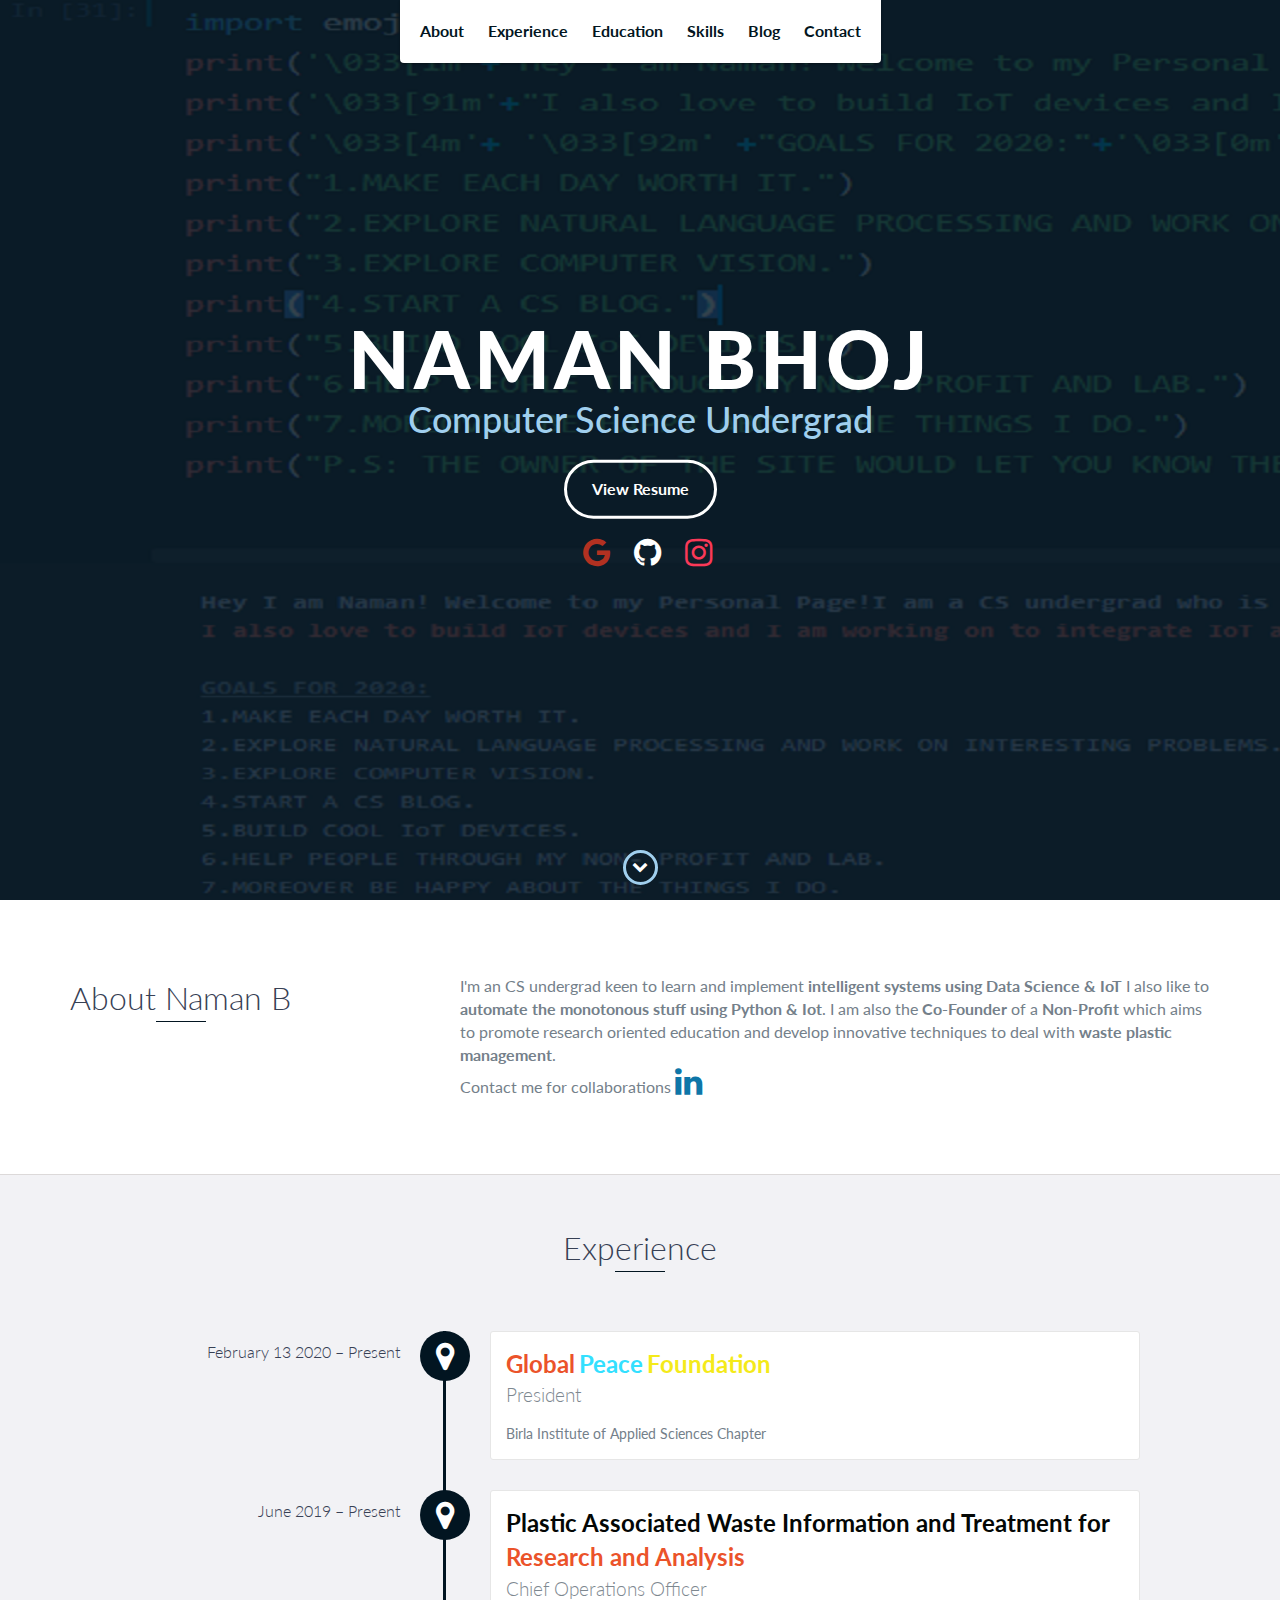
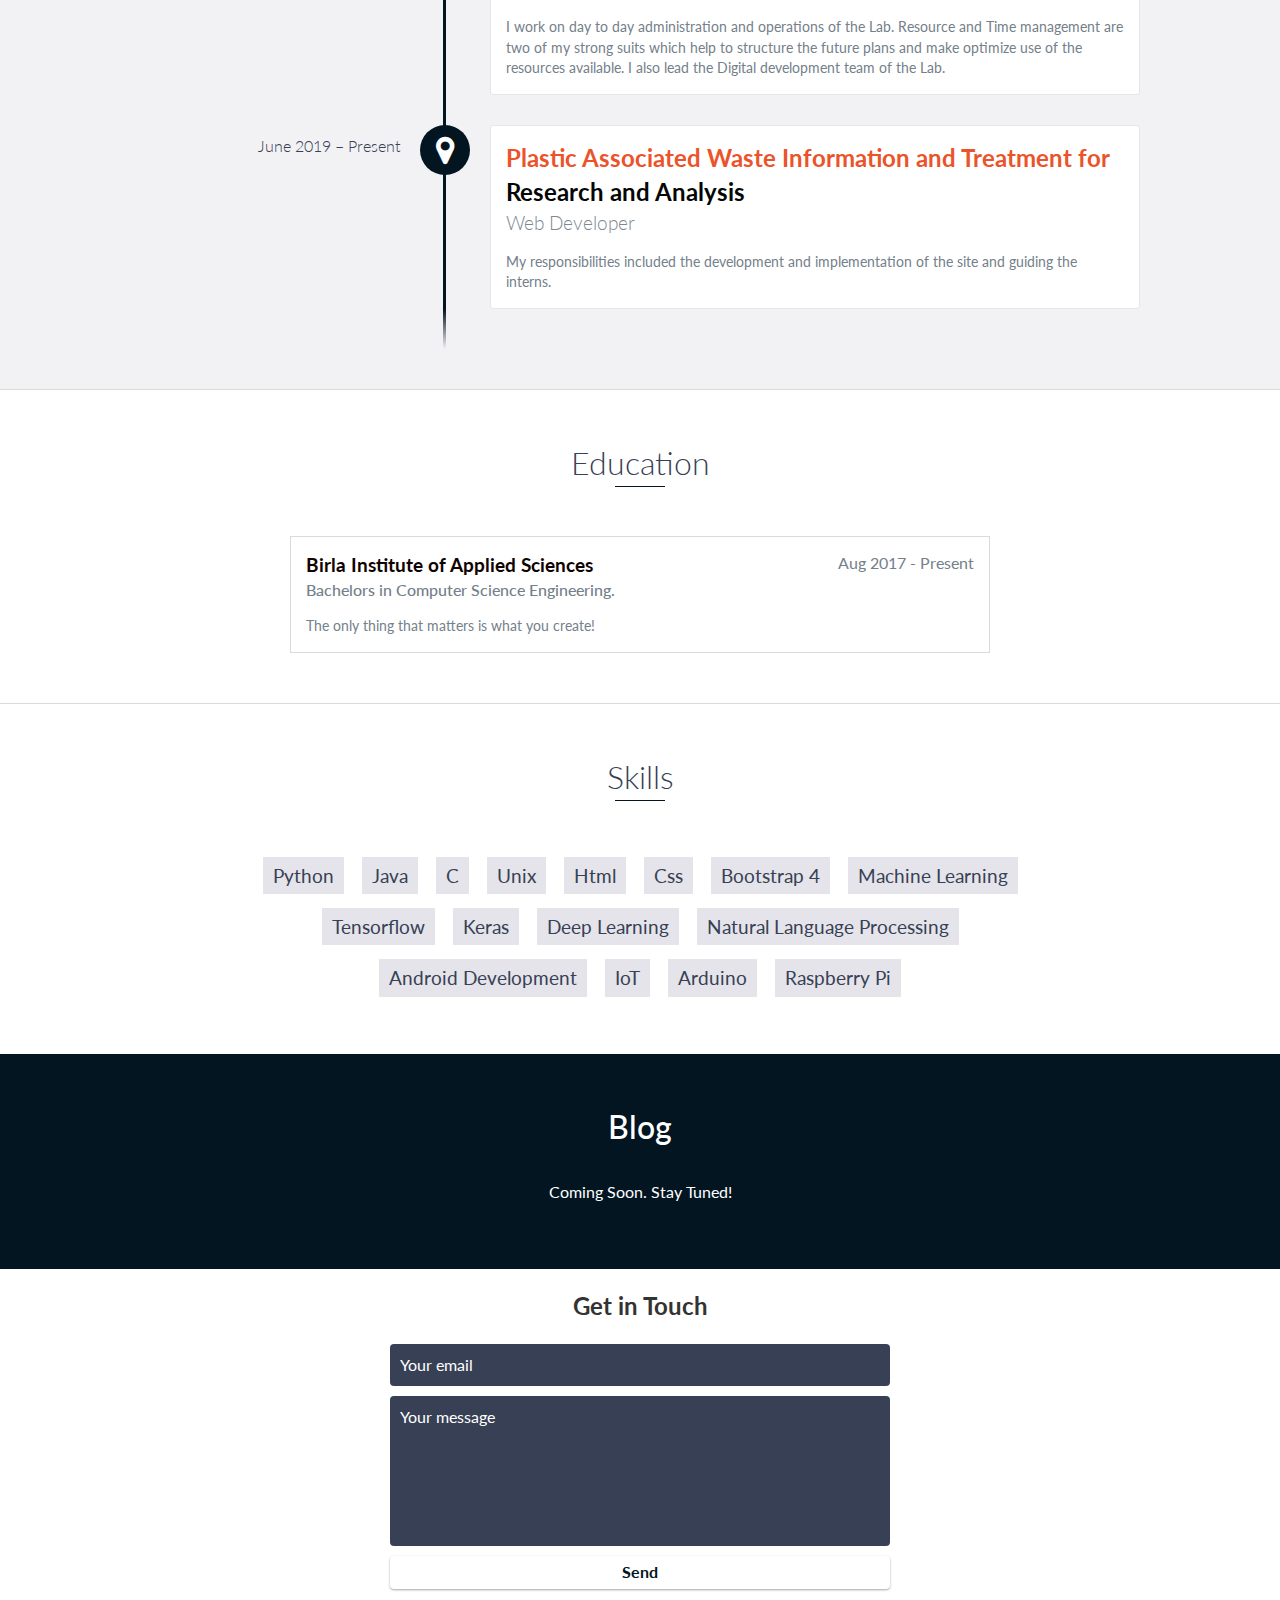
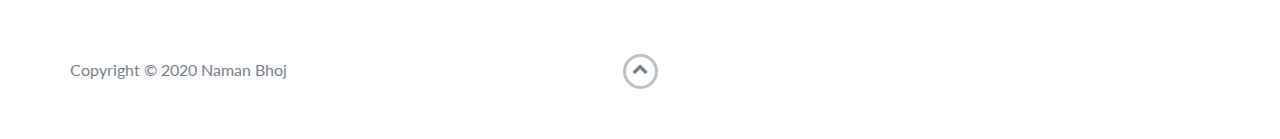
==== index.html @ 13559d11 "Update index.html" ====
<!DOCTYPE html>
<html class="no-js" lang="en">

<head>
    <meta name="google-site-verification" content="...">
    <meta charset="utf-8">
    <meta http-equiv="X-UA-Compatible" content="IE=edge">
    <meta name="viewport" content="width=device-width, initial-scale=1">
    <title>Naman Bhoj</title>
	<link rel="shortcut icon" href="favicon.ico" type="image/x-icon">
	<link rel="icon" href="favicon.ico" type="image/x-icon">
    <link href="https://fonts.googleapis.com/css?family=Lato:300,400,700,900" rel="stylesheet">
    <link rel="stylesheet" href="libs/font-awesome/css/font-awesome.min.css">
    <link href="css/bootstrap.min.css" rel="stylesheet">
    <link href="css/styles.css" rel="stylesheet">
</head>

<body>
    <div id="mobile-menu-open" class="shadow-large">
        <i class="fa fa-bars" aria-hidden="true"></i>
    </div>
    <!-- End #mobile-menu-toggle -->
    <header >
        <div id="mobile-menu-close">
            <span>Close</span> <i class="fa fa-times" aria-hidden="true"></i>
        </div>
        <ul id="menu" class="shadow" style="font-weight: 900;" >
            <li>
                <a href="#about"><b>About</b></a>
            </li>
            <li>
                <a href="#experience"><b>Experience</b></a>
            </li>
            <li>
                <a href="#education"> <b>Education</b></a>
            </li>
            <!-- <li>
                <a href="#projects">Projects</a>
            </li> -->
            <li>
                <a href="#skills"><b>Skills</b></a>
            </li>
            <li>
                <a href="#contact"><b>Blog</b></a>
            </li>
            <li>
                <a href="#contact-Final"><b>Contact</b></a>
            </li>

        </ul>
    </header>
    <!-- End header -->

    <div id="lead">
        <div id="lead-content">
            <h1>Naman Bhoj</h1>
            <h2>Computer Science Undergrad</h2>
            <a href="https://drive.google.com/open?id=1ayn2Y8eDbjTafGkCUj5UFUMXDEWxVr7P" target="_blank"style = "font-weight: bolder" class="btn-rounded-white">View Resume</a><br>
    
           <!--soial media-->
            <div class="col-lg-8 social " >
                <ul>
                    <li >
                        <a href="mailto:namanbhoj99@gmail.com" target="_blank"><i class="fa fa-google fa-lg" style="color:#B23121" aria-hidden="true"></i></a>

                    </li>
                    <li >
                        <a href="https://github.com/NamanBhoj" target="_blank"><i class="fa fa-github fa-lg" style ="color:#ffffff "aria-hidden="true"></i></a>
                    </li>
                
                    <li>
                        <a href="https://www.instagram.com/" target="_blank"><i class="fa fa-instagram fa-lg" style="color:#fb3958"aria-hidden="true"></i></a>
                    </li>
                </ul>
            </div>
            
        </div>
        <!-- End #lead-content -->

        <div id="lead-overlay"></div>

        <div id="lead-down">
            <span>
                <i class="fa fa-chevron-down" aria-hidden="true"></i>
            </span>
        </div>
        <!-- End #lead-down -->
    </div>
    <!-- End #lead -->

    <div id="about">
        <div class="container">
            <div class="row">
                <div class="col-md-4">
                    <h2 class="heading">About Naman B</h2>
                </div>
                <div class="col-md-8">
                    <p>
                        I'm an </b>CS undergrad </b> keen to learn and implement <b>intelligent systems using Data Science & IoT</b> I also like to 
                        <b>automate the monotonous stuff using Python & Iot</b>.
                        I am also the <b>Co-Founder</b> of a <b>Non-Profit</b> which aims to promote research oriented education and 
                        develop innovative techniques to deal with <b>waste plastic management</b>. <br>
                        Contact me for collaborations  <a href="https://www.linkedin.com/feed/"  style="color:#0e76a8" target="_blank"><i class="fa fa-linkedin fa-2x" aria-hidden="true"></i></a>
                        
                    </p>
                </div>
            </div>
        </div>
    </div>
    <!-- End #about -->

    <div id="experience" class="background-alt">
        <h2 class="heading">Experience</h2>
        <div id="experience-timeline">
            <div data-date="February 13 2020 – Present">
               <a href="https://www.globalpeace.org/"><h3 style = "color:#EB532A ; font-weight: bold; ">Global</h3> <h3><span style="font-weight: bold; color:#33E0FF ;">Peace</span></h3>  <h3><span style="font-weight: bold; color:#F4EA1A ;">Foundation</span></h3></a></a> 
                <h4>President</h4>
                <p>
                  Birla Institute of Applied Sciences Chapter
                </p>
            </div>
            <div data-date="June 2019 – Present">
                <a href="#"><h3 style="font-weight: bold; color: rgb(4, 7, 5);">Plastic Associated Waste Information and Treatment for </h3> <h3><span style="font-weight: bold; color: #EB532A;"> Research and Analysis</span></h3>  </a>
                <h4>Chief Operations Officer</h4>
                <p>
                   I work on day to day administration and operations of the Lab. Resource and Time management are two of my strong suits which
                   help to structure the future plans and make optimize use of the resources available. I also lead the Digital development team of the Lab.
                </p>
            </div>
            <div data-date="June 2019  – Present">
                <a href="#"><h3 style="font-weight: bold; color: #EB532A;">Plastic Associated Waste Information and Treatment for </h3> <h3><span style="font-weight: bold; color:rgb(4, 7, 5) ;"> Research and Analysis</span></h3>  </a>
                <h4>Web Developer</h4>
                <p>
                  My responsibilities included the development and implementation of the site and  guiding the interns.
                
                </p>
            </div>
           <!-- <div data-date="April 2013 – June 2016">
                <h3>Microsoft</h3>
                <h4>Microsoft Student Partner</h4>
                <p>
                    Being the President of the MSPs at the college, I collaborated with other MSPs and conducted seminars and promoted a competitive programming atmosphere in the college. Attended many Hackathons conducted by Microsoft and worked in team with people from various backgrounds and skills to develop applications within a limited time frame.
                </p>
            </div>-->
        </div>
    </div>
    <!-- End #experience -->

    <div id="education">
        <h2 class="heading">Education</h2>
        <div class="education-block">
            <h3 style="font-weight: bold; color: #0F0401;">Birla Institute of Applied Sciences</h3>
            <span class="education-date">Aug 2017 - Present</span>
            <h4>Bachelors in Computer Science Engineering.</h4>
            <p>
                The only thing that matters is what you create!
            </p>
        </div>
        <!-- End .education-block -->

        <!--<div class="education-block">
            <h3> Institutions</h3>
            <span class="education-date">Sept 2012 - May 2016</span>
            <h4>Bachelor of Technology in Computer Science</h4>
            <p>
              Had great fun!
            </p>
        </div>-->
        <!-- End .education-block -->
    </div>
    <!-- End #education -->

    <!--<div id="projects" class="background-alt">
        <h2 class="heading">Projects</h2>
        <div class="container">
            <div class="row">
                <div class="project shadow-large">
                    <div class="project-image">
                        <img src="images/RestaurantRecommenderSystem.png" />
                    </div>-->

                    <!-- End .project-image -->
                   <!-- <div class="project-info">
                        <h3>Cognitive Recommender</h3>
                        <p>
                            Combined the power of AI with Recommender Systems!
                        </p>
                        <a href="https://github.com//Recommendation-System">View on GitHub</a>
                    </div>-->

                    <!-- End .project-info -->
                <!--</div>-->
                <!-- End .project -->

                <!--<div class="project shadow-large">
                    <div class="project-image">
                        <img src="images/FeelShot.jpg" />
                    </div>-->
                    <!-- End .project-image -->
                   <!-- <div class="project-info">
                        <h3>FeelShot</h3>
                        <p>
                            FeelShot is an advanced mental health journal application that helps patients better communicate their daily feelings to their mental health clinicians. With a variety of analysis tests, such as facial expression recognition, tone, and sentiment analysis, patients are given an array of daily mental health "scores" that are recorded for a clinician to review at the patient's next appointment.
                        </p>
                        <a href="https://github.com//FeelShot">View on GitHub</a>
                    </div>-->
                    <!-- End .project-info 
                </div>
                 End .project 
            </div>
        </div>
    </div>
     End #projects -->

    <div id="skills">
        <h2 class="heading">Skills</h2>
        <ul>
            <li>Python</li>
            <li>Java</li>
            <li>C</li>
            <li>Unix</li>
            <li>Html</li>
            <li>Css</li>
            <li>Bootstrap 4</li>
            <li>Machine Learning</li>
            <li>Tensorflow</li>
            <li>Keras</li>
            <li>Deep Learning</li>
            <li>Natural Language Processing</li>
            <li>Android Development</li>
            <li>IoT</li>
            <li>Arduino</li>
            <li>Raspberry Pi</li>
        </ul>
    </div>
    <!-- End #skills -->

    <div id="contact">
      <div id="blogging">
          <h2 class="heading">Blog</h2>
          <p style="color: white">Coming Soon. Stay Tuned!</p>
      </div>
    </div>
    <div id="contact-Final">

        <!--formspree-->
        <center><h2>Get in Touch</h2></center>
        <div id="contact-form">
            <form method="POST" action="https://formspree.io/xwklqvjd ">
                <input type="hidden" name="_subject" value="Contact request from personal website" />
                <input type="email" name="_replyto" placeholder="Your email" required>
                <textarea name="message" placeholder="Your message" required></textarea>
                <button type="submit">Send</button>
            </form>
        </div>
        <!-- End #contact-form -->
    </div>
    <!-- End #contact -->

    <footer>
        <div class="container">
            <div class="row">
                <div class="col-sm-5 copyright">
                    <p>
                        Copyright &copy; 2020 Naman Bhoj
                    </p>
                </div>
                <div class="col-sm-2 top">
                    <span id="to-top">
                        <i class="fa fa-chevron-up" aria-hidden="true"></i>
                    </span>
                </div>
               
            </div>
        </div>
    </footer>
    <!-- End footer -->

    <script src="https://ajax.googleapis.com/ajax/libs/jquery/1.12.4/jquery.min.js"></script>
    <script src="js/scripts.min.js"></script>
</body>

</html>
---- css/styles.css ----
/*!
        Description: This file contains all the styles associated with the page
    that don't come from third party libraries. This file gets compiled using
    Gulp and send to the /css folder which is then loaded on the page.
*/body{font-family:'Lato', sans-serif;font-size:16px}body.active{overflow:hidden;z-index:-1}.no-js #experience-timeline>div{background:#fff;padding:10px;margin-bottom:10px;border:1px solid #dcd9d9}.no-js #experience-timeline>div h3{font-size:1.5em;font-weight:300;color:#374054;display:inline-block;margin:0}.no-js #experience-timeline>div h4{font-size:1.2em;font-weight:300;color:#7e8890;margin:0 0 15px 0}.no-js #experience-timeline>div p{color:#74808a;font-size:0.9em;margin:0}.no-js #experience-timeline:before,.no-js #experience-timeline:after{content:none}@-webkit-keyframes dropHeader{0%{-webkit-transform:translateY(-100%);transform:translateY(-100%)}100%{-webkit-transform:translateY(0);transform:translateY(0)}}@keyframes dropHeader{0%{-webkit-transform:translateY(-100%);transform:translateY(-100%)}100%{-webkit-transform:translateY(0);transform:translateY(0)}}header{position:absolute;top:0;left:0;right:0;text-align:center;z-index:10;-webkit-animation-name:dropHeader;animation-name:dropHeader;-webkit-animation-iteration-count:1;animation-iteration-count:1;-webkit-animation-timing-function:ease;animation-timing-function:ease;-webkit-animation-duration:0.75s;animation-duration:0.75s}header ul{display:inline-block;background:#fff;text-align:center;padding:10px;margin:0;border-bottom-right-radius:4px;border-bottom-left-radius:4px}header li{display:inline-block}header a{display:block;color:#021521;padding:10px}header a:hover{color:#021521;text-decoration:none;background:#eee;border-radius:4px}header a:focus{color:#021521;text-decoration:none}header.active{display:block}header.sticky{position:fixed;z-index:999}#menu.active{display:block}#mobile-menu-open{display:none;cursor:pointer;position:fixed;right:15px;top:10px;color:#021521;font-size:1.5em;z-index:20;padding:0 7px;border-radius:4px;background:#fff}#mobile-menu-close{display:none;text-align:right;width:100%;background:#fff;font-size:1.5em;padding-right:15px;padding-top:10px;cursor:pointer;color:#021521}#mobile-menu-close span{font-size:0.5em;text-transform:uppercase}#mobile-menu-close i{vertical-align:middle}footer{padding:50px 0}.copyright{padding-top:20px}.copyright p{margin:0;color:#74808a}.top{text-align:center}.top span{cursor:pointer;display:block;margin:15px auto 0 auto;width:35px;height:35px;border-radius:50%;border:3px solid #b9bfc4;text-align:center}.top i{color:#74808a}.social{text-align:right}.social ul{margin:5px 0 0 0;padding:0}.social li{display:inline-block;font-size:1.5em;list-style:none}.socialMain a{display:block;color:#fff;padding:10px}.social a{display:block;color:#74808a;padding:10px}.social a:hover{color:#021521}.btn-rounded-white{display:inline-block;color:#fff;padding:15px 25px;border:3px solid #fff;border-radius:30px;-webkit-transition:.5s ease all;transition:.5s ease all}.btn-rounded-white:hover{color:#021521;background:#fff;text-decoration:none}.btn-rounded-social{color:#fff;border:3px solid #fff;border-radius:30px;-webkit-transition:.5s ease all;transition:.5s ease all}.btn-rounded-social:hover{color:#021521;background:#fff;text-decoration:none}.iconsSocial a {  color: #41484c;  -moz-transition: color 0.35s ease-in-out;  -webkit-transition: color 0.35s ease-in-out;  -ms-transition: color 0.35s ease-in-out;  transition: color 0.35s ease-in-out;}.iconsSocial a:hover{color: #fff;  }.shadow{box-shadow:0 1px 3px rgba(0,0,0,0.12),0 1px 2px rgba(0,0,0,0.24)}.shadow-large{box-shadow:0 3px 6px rgba(0,0,0,0.08),0 3px 6px rgba(0,0,0,0.15)}.heading{position:relative;display:inline-block;font-size:2em;font-weight:300;margin:0 0 30px 0}.heading:after{position:absolute;content:'';top:100%;height:1px;width:50px;left:0;right:0;margin:0 auto;background:#021521}.background-alt{background:#f2f2f5}#lead{position:relative;height:100vh;min-height:500px;max-height:1080px;background:url(../images/bg_img.png);background-size:cover;padding:15px;overflow:hidden}#lead-content{position:absolute;z-index:10;top:50%;left:50%;-webkit-transform:translate(-50%, -50%);transform:translate(-50%, -50%);text-align:center}#lead-content h1,#lead-content h2{margin:0}#lead-content h1{color:#fff;font-weight:900;font-size:5em;text-transform:uppercase;letter-spacing:0.05em;line-height:0.9em}#lead-content h2{color:#a0cfee;font-weight:500;font-size:2.25em;margin-bottom:15px}#lead-overlay{position:absolute;height:100%;width:100%;top:0;right:0;bottom:0;left:0;background:rgba(2,21,33, 0.8);z-index:1}#lead-down{position:absolute;left:0;right:0;width:100%;text-align:center;z-index:10;bottom:15px;color:#fff}#lead-down span{cursor:pointer;display:block;margin:0 auto;width:35px;height:35px;border-radius:50%;border:3px solid #a0cfee;text-align:center}#lead-down i{-webkit-animation:pulsate 1.5s ease;animation:pulsate 1.5s ease;-webkit-animation-iteration-count:infinite;animation-iteration-count:infinite;padding-top:5px}@-webkit-keyframes pulsate{0%{-webkit-transform:scale(1, 1);transform:scale(1, 1)}50%{-webkit-transform:scale(1.2, 1.2);transform:scale(1.2, 1.2)}100%{-webkit-transform:scale(1, 1);transform:scale(1, 1)}}@keyframes pulsate{0%{-webkit-transform:scale(1, 1);transform:scale(1, 1)}50%{-webkit-transform:scale(1.2, 1.2);transform:scale(1.2, 1.2)}100%{-webkit-transform:scale(1, 1);transform:scale(1, 1)}}#about{padding:75px 15px;border-bottom:1px solid #dcd9d9}#about h2{color:#374054}#about p{color:#74808a;margin:0}#experience{padding:50px 15px;text-align:center;border-bottom:1px solid #dcd9d9}#experience h2{color:#374054}#experience-timeline{margin:30px auto 0 auto;position:relative;max-width:1000px}#experience-timeline:before{position:absolute;content:'';top:0;bottom:0;left:303px;right:auto;height:100%;width:3px;background:#021521;z-index:0}#experience-timeline:after{position:absolute;content:'';width:3px;height:40px;background:#021521;background:-webkit-linear-gradient(top, #021521, rgba(52,152,219,0));background:linear-gradient(to bottom, #021521, rgba(52,152,219,0));top:100%;left:303px}.vtimeline-content{margin-left:350px;background:#fff;border:1px solid #e6e6e6;padding:15px;border-radius:3px;text-align:left}.vtimeline-content h3{font-size:1.5em;font-weight:300;color:#374054;display:inline-block;margin:0}.vtimeline-content h4{font-size:1.2em;font-weight:300;color:#7e8890;margin:0 0 15px 0}.vtimeline-content p{color:#74808a;font-size:0.9em;margin:0}.vtimeline-point{position:relative;display:block;vertical-align:top;margin-bottom:30px}.vtimeline-icon{position:relative;color:#fff;width:50px;height:50px;background:#021521;border-radius:50%;float:left;z-index:99;margin-left:280px}.vtimeline-icon i{display:block;font-size:2em;margin-top:10px}.vtimeline-date{width:260px;text-align:right;position:absolute;left:0;top:10px;font-weight:300;color:#374054}#education{padding:50px 15px 20px 15px;border-bottom:1px solid #dcd9d9;text-align:center}#education h2{color:#374054;margin-bottom:50px}.education-block{max-width:700px;margin:0 auto 30px auto;padding:15px;border:1px solid #dcd9d9;text-align:left}.education-block h3{font-weight:500;float:left;margin:0;color:#374054}.education-block span{color:#74808a;float:right}.education-block h4{color:#74808a;clear:both;font-weight:500;margin:0 0 15px 0}.education-block p,.education-block ul{margin:0;color:#74808a;font-size:0.9em}.education-block ul{padding:0 0 0 15px}#projects{padding:50px 15px;border-bottom:1px solid #dcd9d9;text-align:center}#projects h2{color:#374054;margin-bottom:50px}.project{position:relative;max-width:900px;margin:0 auto 30px auto;overflow:hidden;background:#fff;border-radius:4px}.project-image{float:left}.project-info{position:absolute;top:50%;-webkit-transform:translateY(-50%);transform:translateY(-50%);margin-left:300px;padding:15px}.project-info h3{font-size:1.5em;font-weight:300;color:#374054;margin:0 0 15px 0}.project-info p{color:#74808a;margin:0 0 15px 0;font-size:0.9em}#skills{padding:50px 15px;text-align:center}#skills h2{color:#374054;margin-bottom:50px}#skills ul{display:block;margin:0 auto;padding:0;max-width:800px}#skills li{display:inline-block;margin:7px;padding:5px 10px;color:#374054;background:#e4e4ea;list-style:none;cursor:default;font-size:1.2em}#contact{padding:50px 15px;background:#021521;text-align:center}#contact h2{margin:0 0 15px 0;color:#fff;font-weight:500}#contact-form{max-width:500px;margin:0 auto}#contact-form input,#contact-form textarea{display:block;width:100%;padding:10px;border-radius:4px;border:none;margin-bottom:10px;background:#374054;color:#fff;-webkit-transition:.5s ease all;transition:.5s ease all}#contact-form input::-webkit-input-placeholder,#contact-form textarea::-webkit-input-placeholder{color:#fff}#contact-form input:-moz-placeholder,#contact-form textarea:-moz-placeholder{color:#fff;opacity:1}#contact-form input::-moz-placeholder,#contact-form textarea::-moz-placeholder{color:#fff;opacity:1}#contact-form input:-ms-input-placeholder,#contact-form textarea:-ms-input-placeholder{color:#fff}#contact-form input:focus,#contact-form textarea:focus{outline:none;background:#16527a}#contact-form textarea{height:150px;resize:none}#contact-form button{display:block;width:100%;background:#fff;border-radius:4px;padding:5px 10px;border:none;color:#021521;font-weight:700;box-shadow:0 1px 3px rgba(0,0,0,0.12),0 1px 2px rgba(0,0,0,0.24);-webkit-transition:.5s ease all;transition:.5s ease all}#contact-form button:hover{box-shadow:0 10px 20px rgba(0,0,0,0.19),0 6px 6px rgba(0,0,0,0.23)}@media only screen and (max-width: 750px){#experience-timeline:before,#experience-timeline:after{left:23px}.vtimeline-date{width:auto;text-align:left;position:relative;margin-bottom:15px;display:block;margin-left:70px}.vtimeline-icon{margin-left:0}.vtimeline-content{margin-left:70px}}@media only screen and (max-width: 992px){#lead{height:auto;min-height:auto;max-height:auto;padding:100px 15px}#lead-content{position:relative;-webkit-transform:none;transform:none;left:auto;top:auto}#lead-content h1{font-size:3em}#lead-content h2{font-size:1.75em}#about{text-align:center}#about p{text-align:left}}@media only screen and (max-width: 768px){header{position:fixed;display:none;z-index:999;-webkit-animation:none;animation:none;bottom:0;height:100%}#mobile-menu-open,#mobile-menu-close{display:block}#menu{height:100%;overflow-y:auto;box-shadow:none;border-radius:0;width:100%}#menu li{display:block;margin-bottom:10px}#lead-content h1{font-size:2em}#lead-content h2{font-size:1.3em}#lead-content a{padding:10px 20px}#lead-down{display:none}.education-block h3,.education-block span{float:none}.project-image{display:none}.project-info{position:relative;margin:0;top:auto;-webkit-transform:none;transform:none}footer{text-align:center}.social{text-align:center}}@media only screen and (max-width: 480px){#lead-content h1{font-size:1.5em}#lead-content h2{font-size:1em}#lead-content a{font-size:0.9em;padding:5px 10px}}
/*#header .iconsSocial a {
  color: #41484c;
  -moz-transition: color 0.35s ease-in-out;
  -webkit-transition: color 0.35s ease-in-out;
  -ms-transition: color 0.35s ease-in-out;
  transition: color 0.35s ease-in-out;
}

  #header .iconsSocial a:hover {
    color: #fff;
  }*/
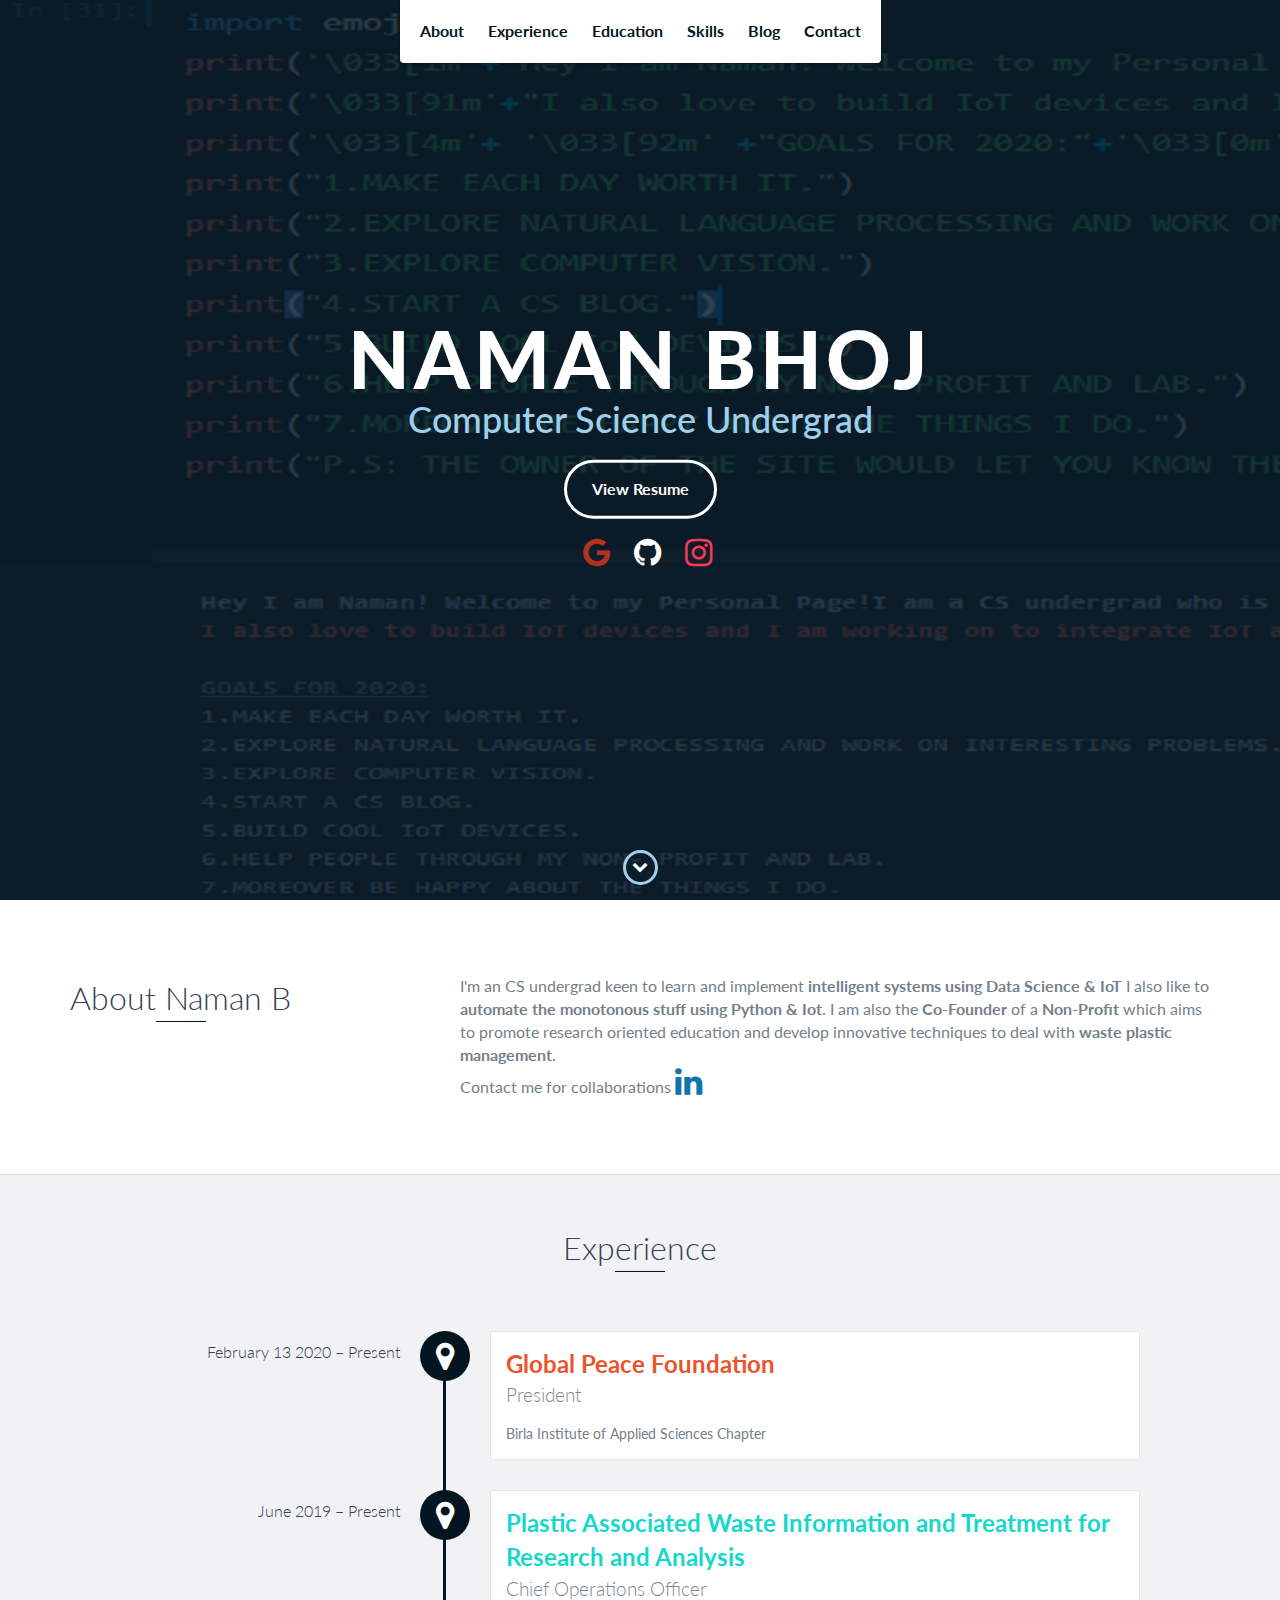
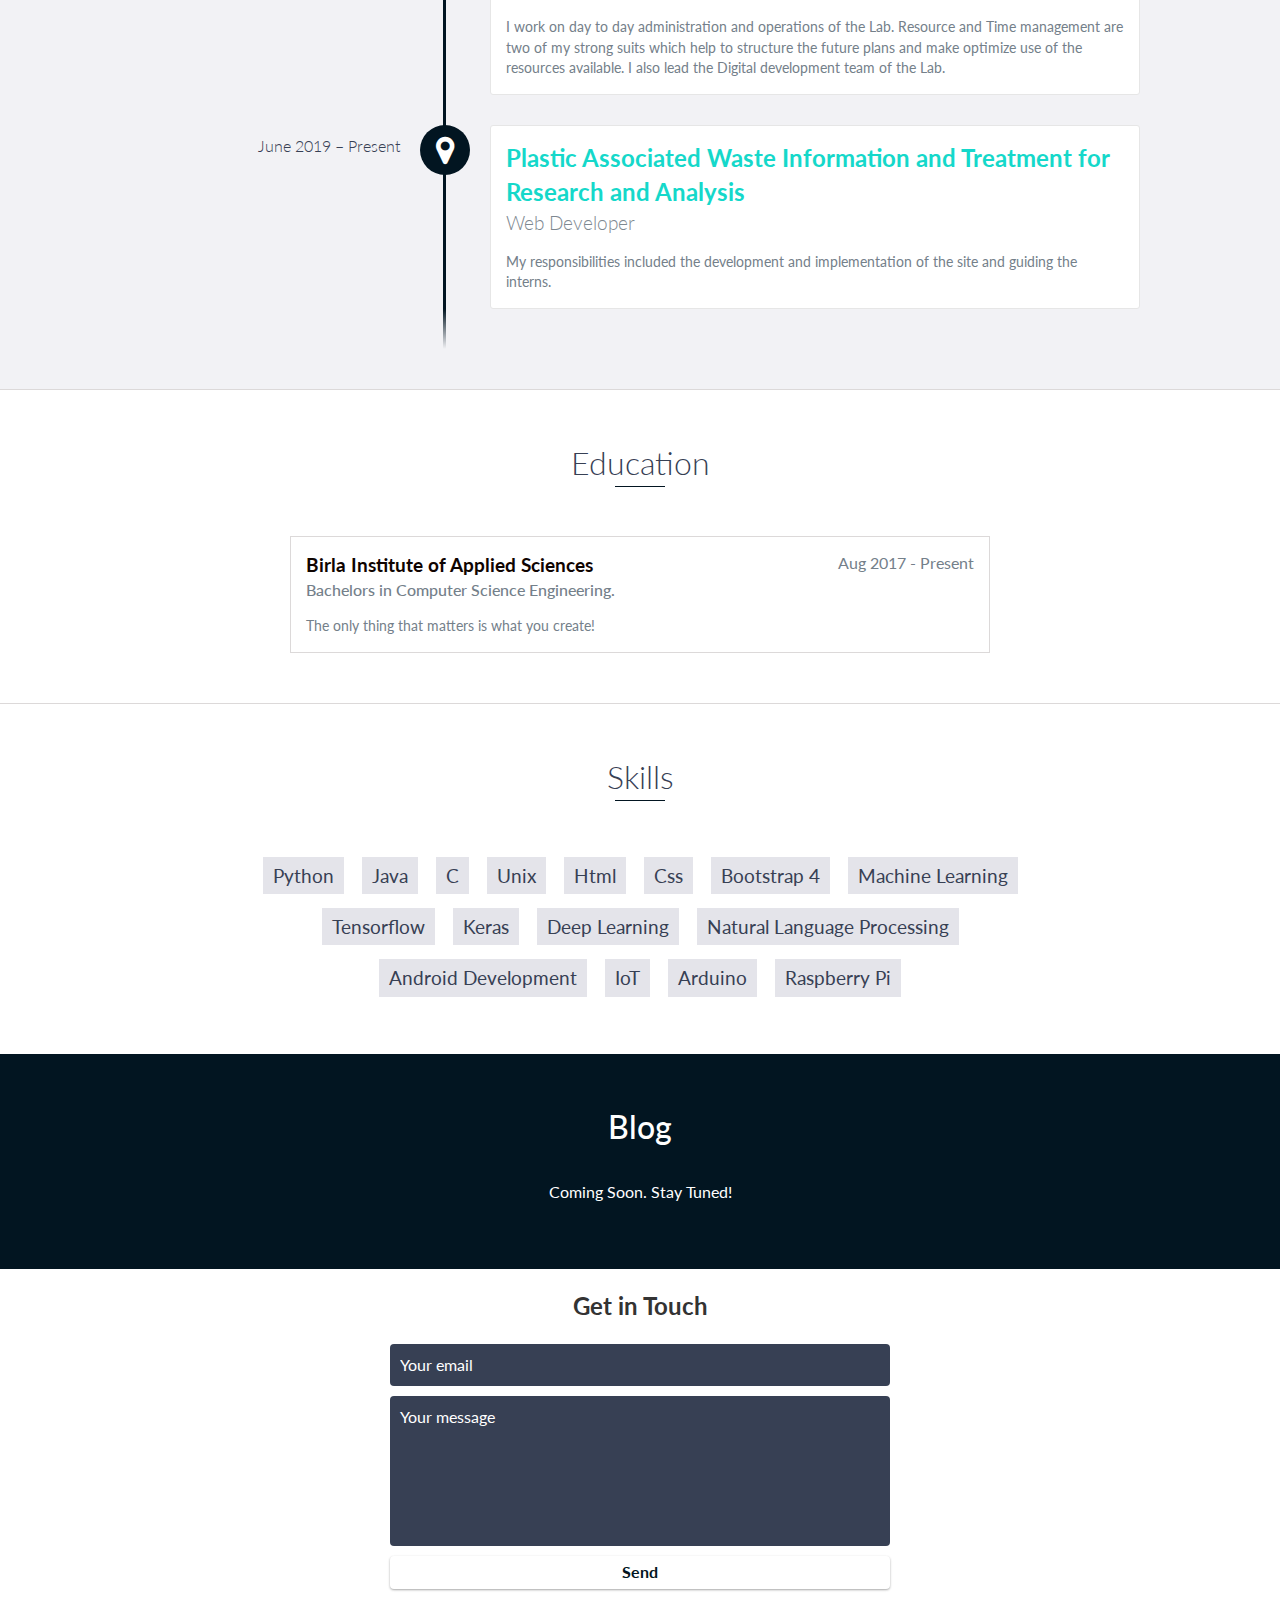
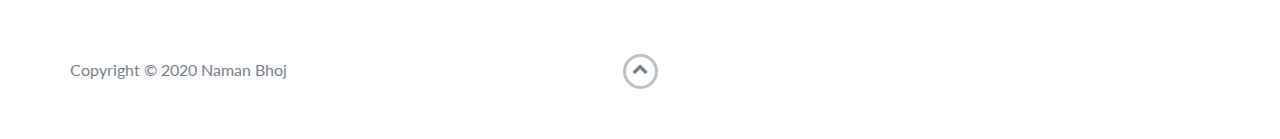
==== commit d73fc1d8: "Update index.html" ====
--- a/index.html
+++ b/index.html
@@ -113,14 +113,14 @@
         <h2 class="heading">Experience</h2>
         <div id="experience-timeline">
             <div data-date="February 13 2020 – Present">
-               <a href="https://www.globalpeace.org/"><h3 style = "color:#EB532A ; font-weight: bold; ">Global</h3> <h3><span style="font-weight: bold; color:#33E0FF ;">Peace</span></h3>  <h3><span style="font-weight: bold; color:#F4EA1A ;">Foundation</span></h3></a></a> 
+               <a href="https://www.globalpeace.org/"><h3 style = "color:#EB532A ; font-weight: bold; ">Global Peace Foundation</h3> </a> 
                 <h4>President</h4>
                 <p>
                   Birla Institute of Applied Sciences Chapter
                 </p>
             </div>
             <div data-date="June 2019 – Present">
-                <a href="#"><h3 style="font-weight: bold; color: rgb(4, 7, 5);">Plastic Associated Waste Information and Treatment for </h3> <h3><span style="font-weight: bold; color: #EB532A;"> Research and Analysis</span></h3>  </a>
+                <a href="#"><h3 style="font-weight: bold; color:#15D8CA;">Plastic Associated Waste Information and Treatment for Research and Analysis</h3>   </a>
                 <h4>Chief Operations Officer</h4>
                 <p>
                    I work on day to day administration and operations of the Lab. Resource and Time management are two of my strong suits which
@@ -128,7 +128,7 @@
                 </p>
             </div>
             <div data-date="June 2019  – Present">
-                <a href="#"><h3 style="font-weight: bold; color: #EB532A;">Plastic Associated Waste Information and Treatment for </h3> <h3><span style="font-weight: bold; color:rgb(4, 7, 5) ;"> Research and Analysis</span></h3>  </a>
+                <a href="#"><h3 style="font-weight: bold; color: #15D8CA;">Plastic Associated Waste Information and Treatment for Research and Analysis</h3></a>
                 <h4>Web Developer</h4>
                 <p>
                   My responsibilities included the development and implementation of the site and  guiding the interns.
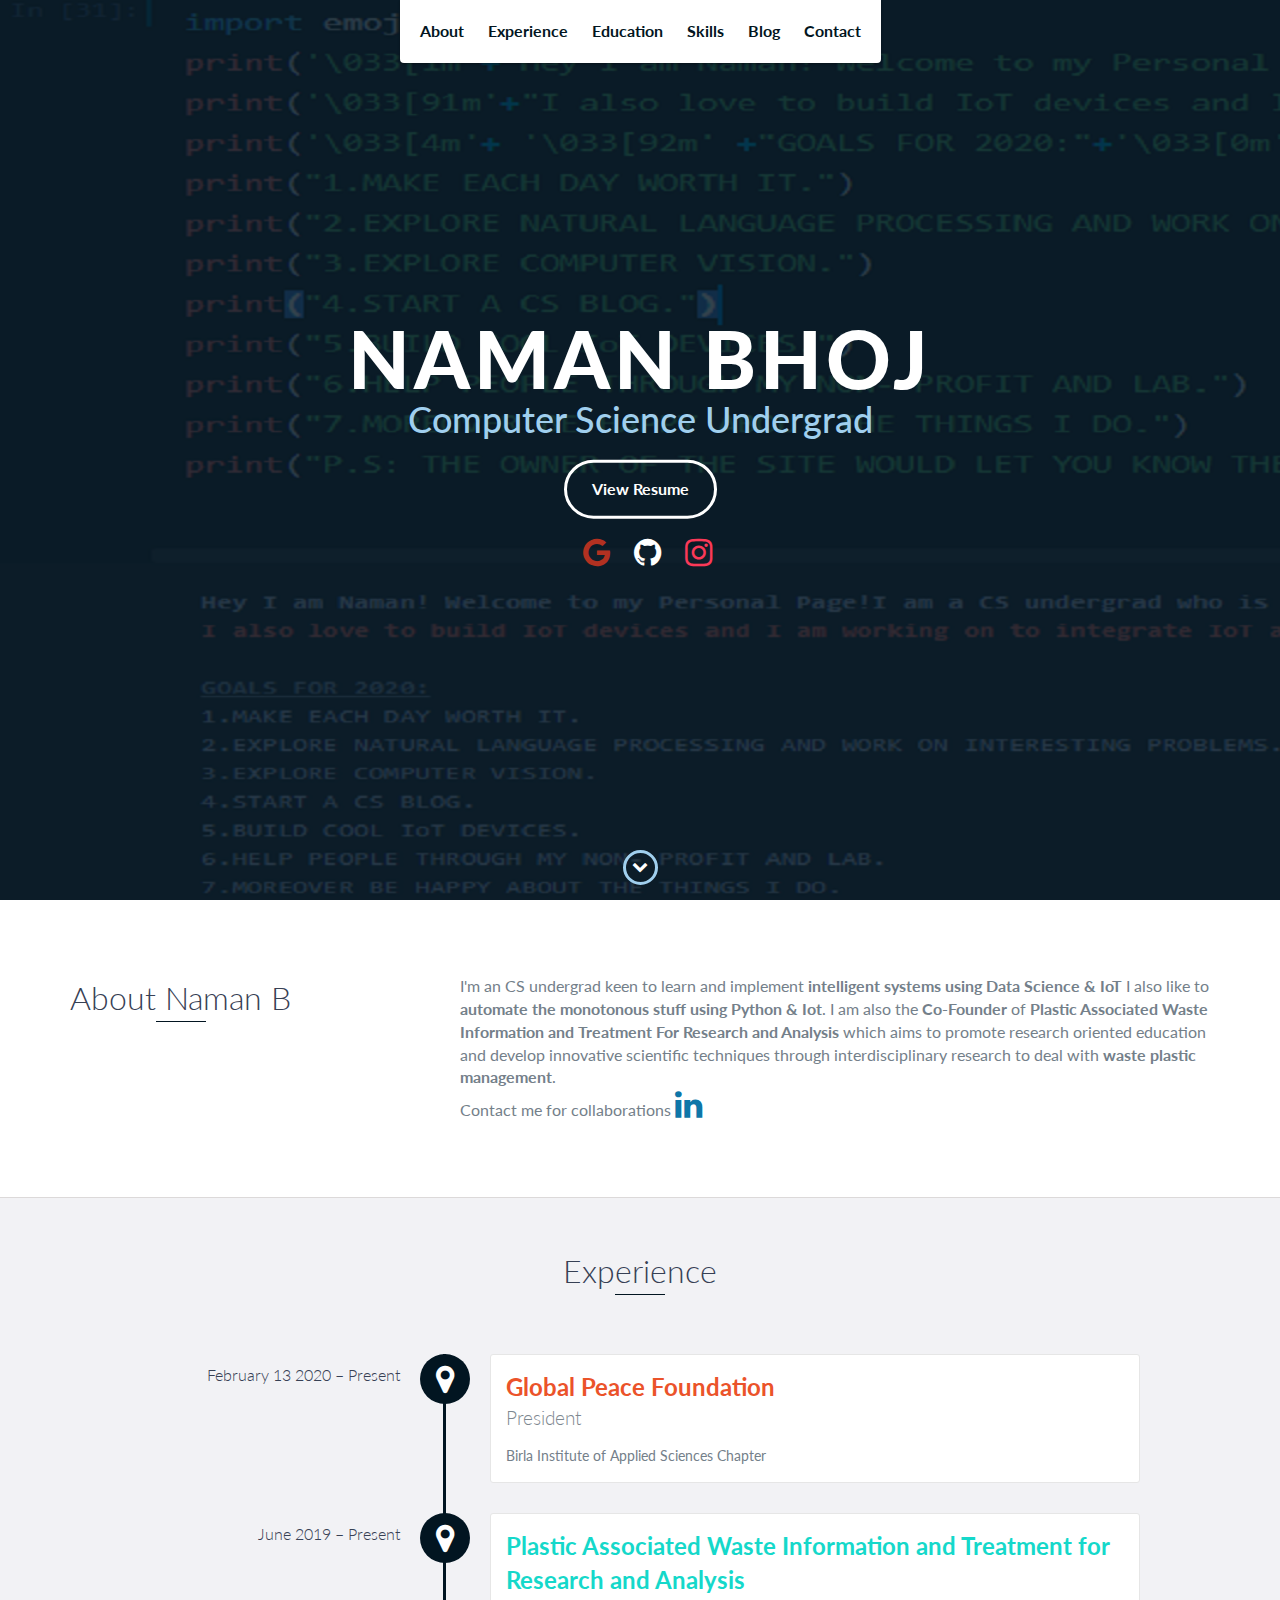
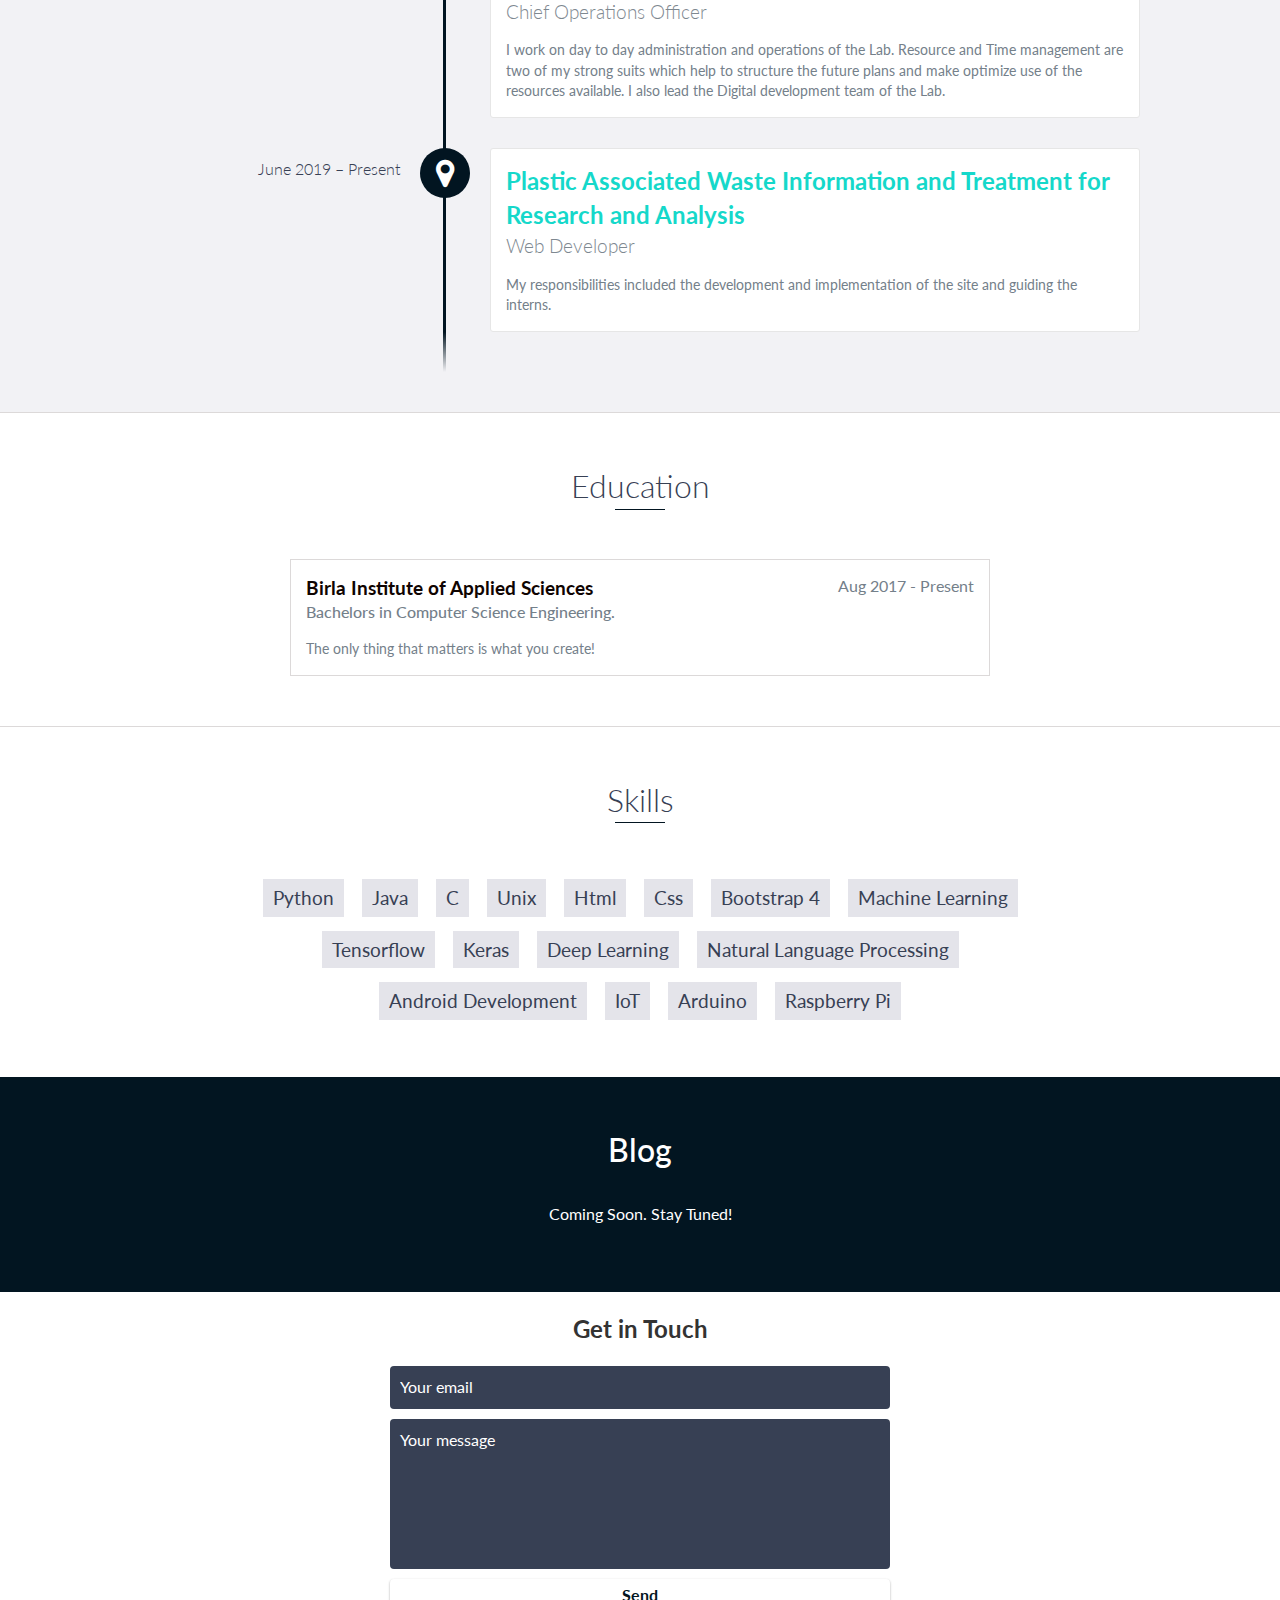
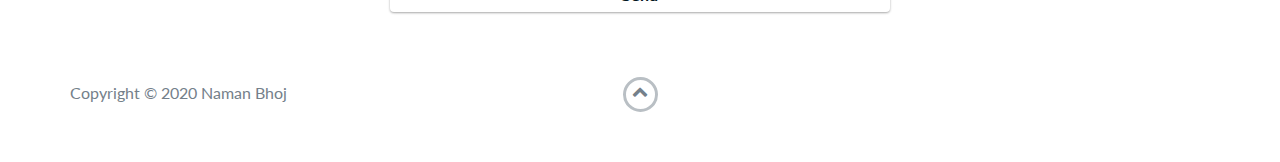
==== commit 8cd1af3b: "Update index.html" ====
--- a/index.html
+++ b/index.html
@@ -98,8 +98,8 @@
                     <p>
                         I'm an </b>CS undergrad </b> keen to learn and implement <b>intelligent systems using Data Science & IoT</b> I also like to 
                         <b>automate the monotonous stuff using Python & Iot</b>.
-                        I am also the <b>Co-Founder</b> of a <b>Non-Profit</b> which aims to promote research oriented education and 
-                        develop innovative techniques to deal with <b>waste plastic management</b>. <br>
+                        I am also the <b>Co-Founder</b> of  <b>Plastic Associated Waste Information and Treatment For Research and Analysis</b> which aims to promote research oriented education and 
+                        develop innovative scientific techniques through interdisciplinary research to deal with <b>waste plastic management</b>. <br>
                         Contact me for collaborations  <a href="https://www.linkedin.com/feed/"  style="color:#0e76a8" target="_blank"><i class="fa fa-linkedin fa-2x" aria-hidden="true"></i></a>
                         
                     </p>
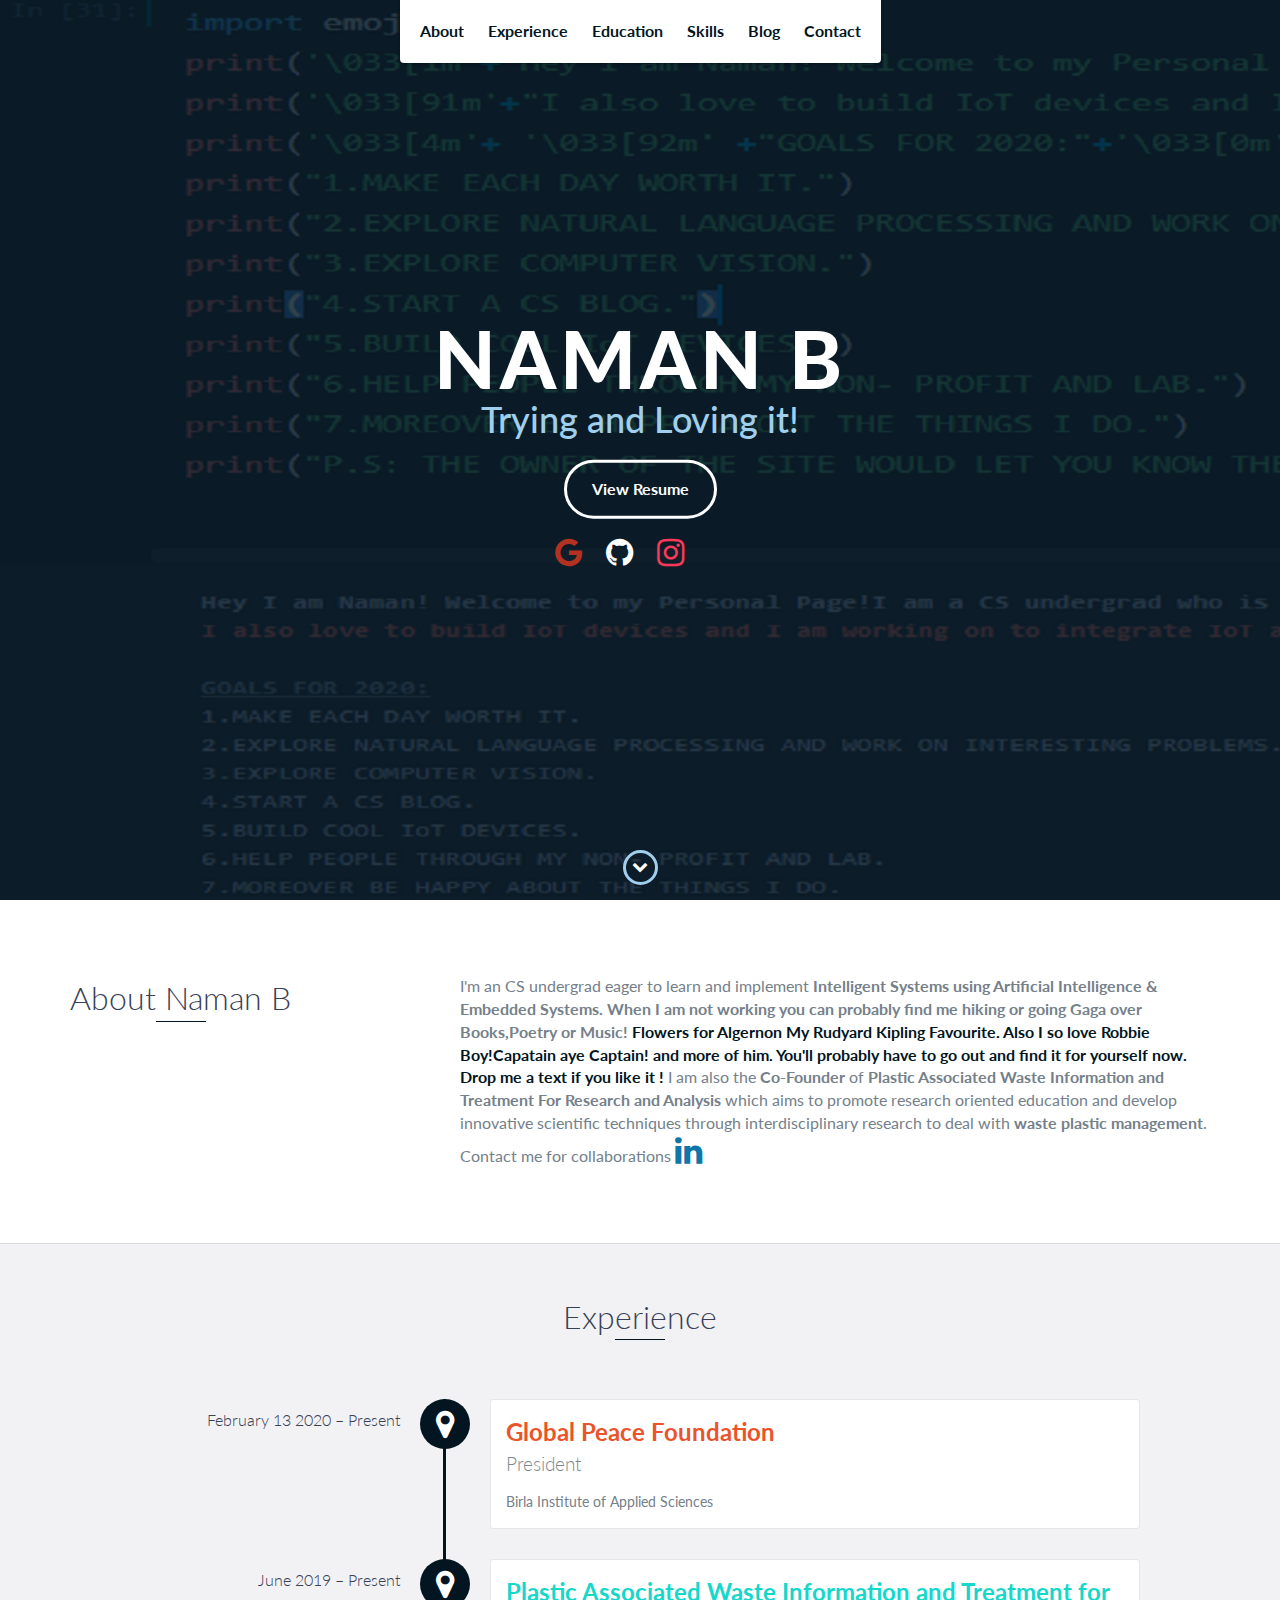
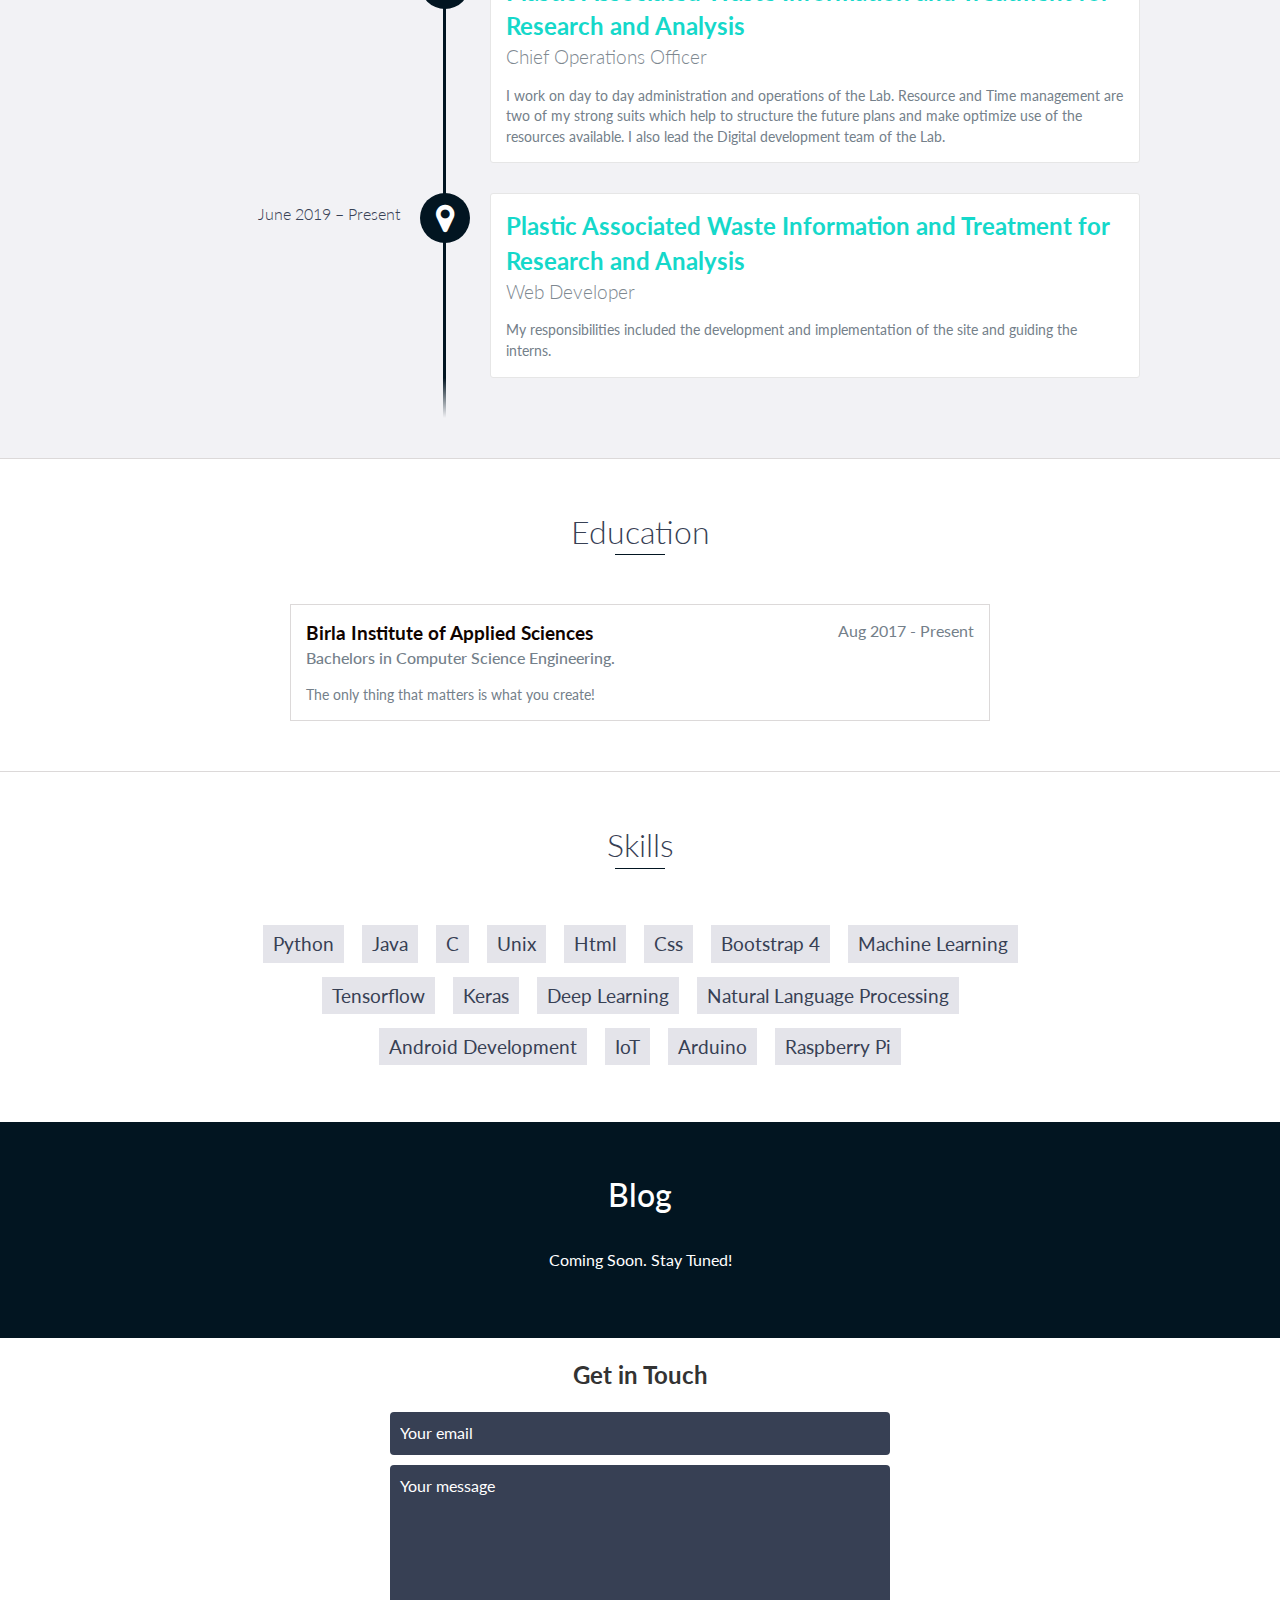
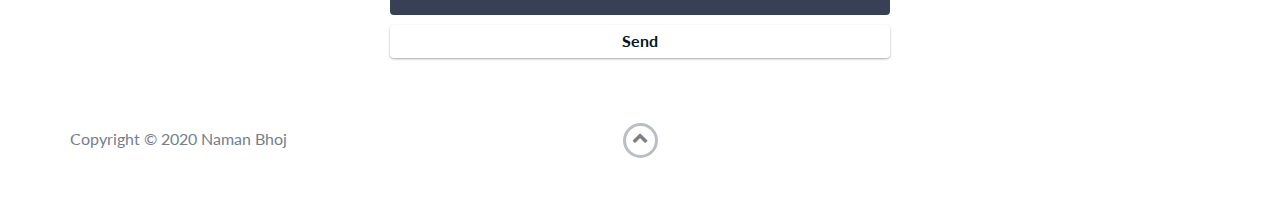
==== commit ba79b18f: "Update index.html" ====
--- a/index.html
+++ b/index.html
@@ -7,8 +7,9 @@
     <meta http-equiv="X-UA-Compatible" content="IE=edge">
     <meta name="viewport" content="width=device-width, initial-scale=1">
     <title>Naman Bhoj</title>
-	<link rel="shortcut icon" href="favicon.ico" type="image/x-icon">
-	<link rel="icon" href="favicon.ico" type="image/x-icon">
+    <link href="[data-uri]" rel="icon" type="image/x-icon" />
+
+	
     <link href="https://fonts.googleapis.com/css?family=Lato:300,400,700,900" rel="stylesheet">
     <link rel="stylesheet" href="libs/font-awesome/css/font-awesome.min.css">
     <link href="css/bootstrap.min.css" rel="stylesheet">
@@ -53,8 +54,8 @@
 
     <div id="lead">
         <div id="lead-content">
-            <h1>Naman Bhoj</h1>
-            <h2>Computer Science Undergrad</h2>
+            <h1>Naman B</h1>
+            <h2>Trying and Loving it!</h2>
             <a href="https://drive.google.com/open?id=1ayn2Y8eDbjTafGkCUj5UFUMXDEWxVr7P" target="_blank"style = "font-weight: bolder" class="btn-rounded-white">View Resume</a><br>
     
            <!--soial media-->
@@ -96,8 +97,11 @@
                 </div>
                 <div class="col-md-8">
                     <p>
-                        I'm an </b>CS undergrad </b> keen to learn and implement <b>intelligent systems using Data Science & IoT</b> I also like to 
-                        <b>automate the monotonous stuff using Python & Iot</b>.
+                        I'm an </b>CS undergrad </b> eager to learn and implement <b>Intelligent Systems using Artificial Intelligence & Embedded Systems.</b> <b>When I am not working you can probably find me hiking
+                        or going Gaga over Books,Poetry or Music!</b> <b><a href="https://en.wikipedia.org/wiki/Flowers_for_Algernon">Flowers for Algernon</a></b>
+                        <b><a href="https://www.youtube.com/watch?v=EEFMVIfl2UY&t=74s">My Rudyard Kipling Favourite. </a></b>
+                        <b><a href="https://www.youtube.com/watch?v=IPXwS9j9T1E"> Also I so love Robbie Boy!Capatain aye Captain! </a></b>
+                        <b><a href="https://www.youtube.com/watch?v=D0mQIBJ4fF8">and more of him. You'll probably have to go out and find it for yourself now. Drop me a text if you like it !</a></b>
                         I am also the <b>Co-Founder</b> of  <b>Plastic Associated Waste Information and Treatment For Research and Analysis</b> which aims to promote research oriented education and 
                         develop innovative scientific techniques through interdisciplinary research to deal with <b>waste plastic management</b>. <br>
                         Contact me for collaborations  <a href="https://www.linkedin.com/feed/"  style="color:#0e76a8" target="_blank"><i class="fa fa-linkedin fa-2x" aria-hidden="true"></i></a>
@@ -116,7 +120,7 @@
                <a href="https://www.globalpeace.org/"><h3 style = "color:#EB532A ; font-weight: bold; ">Global Peace Foundation</h3> </a> 
                 <h4>President</h4>
                 <p>
-                  Birla Institute of Applied Sciences Chapter
+                  Birla Institute of Applied Sciences 
                 </p>
             </div>
             <div data-date="June 2019 – Present">
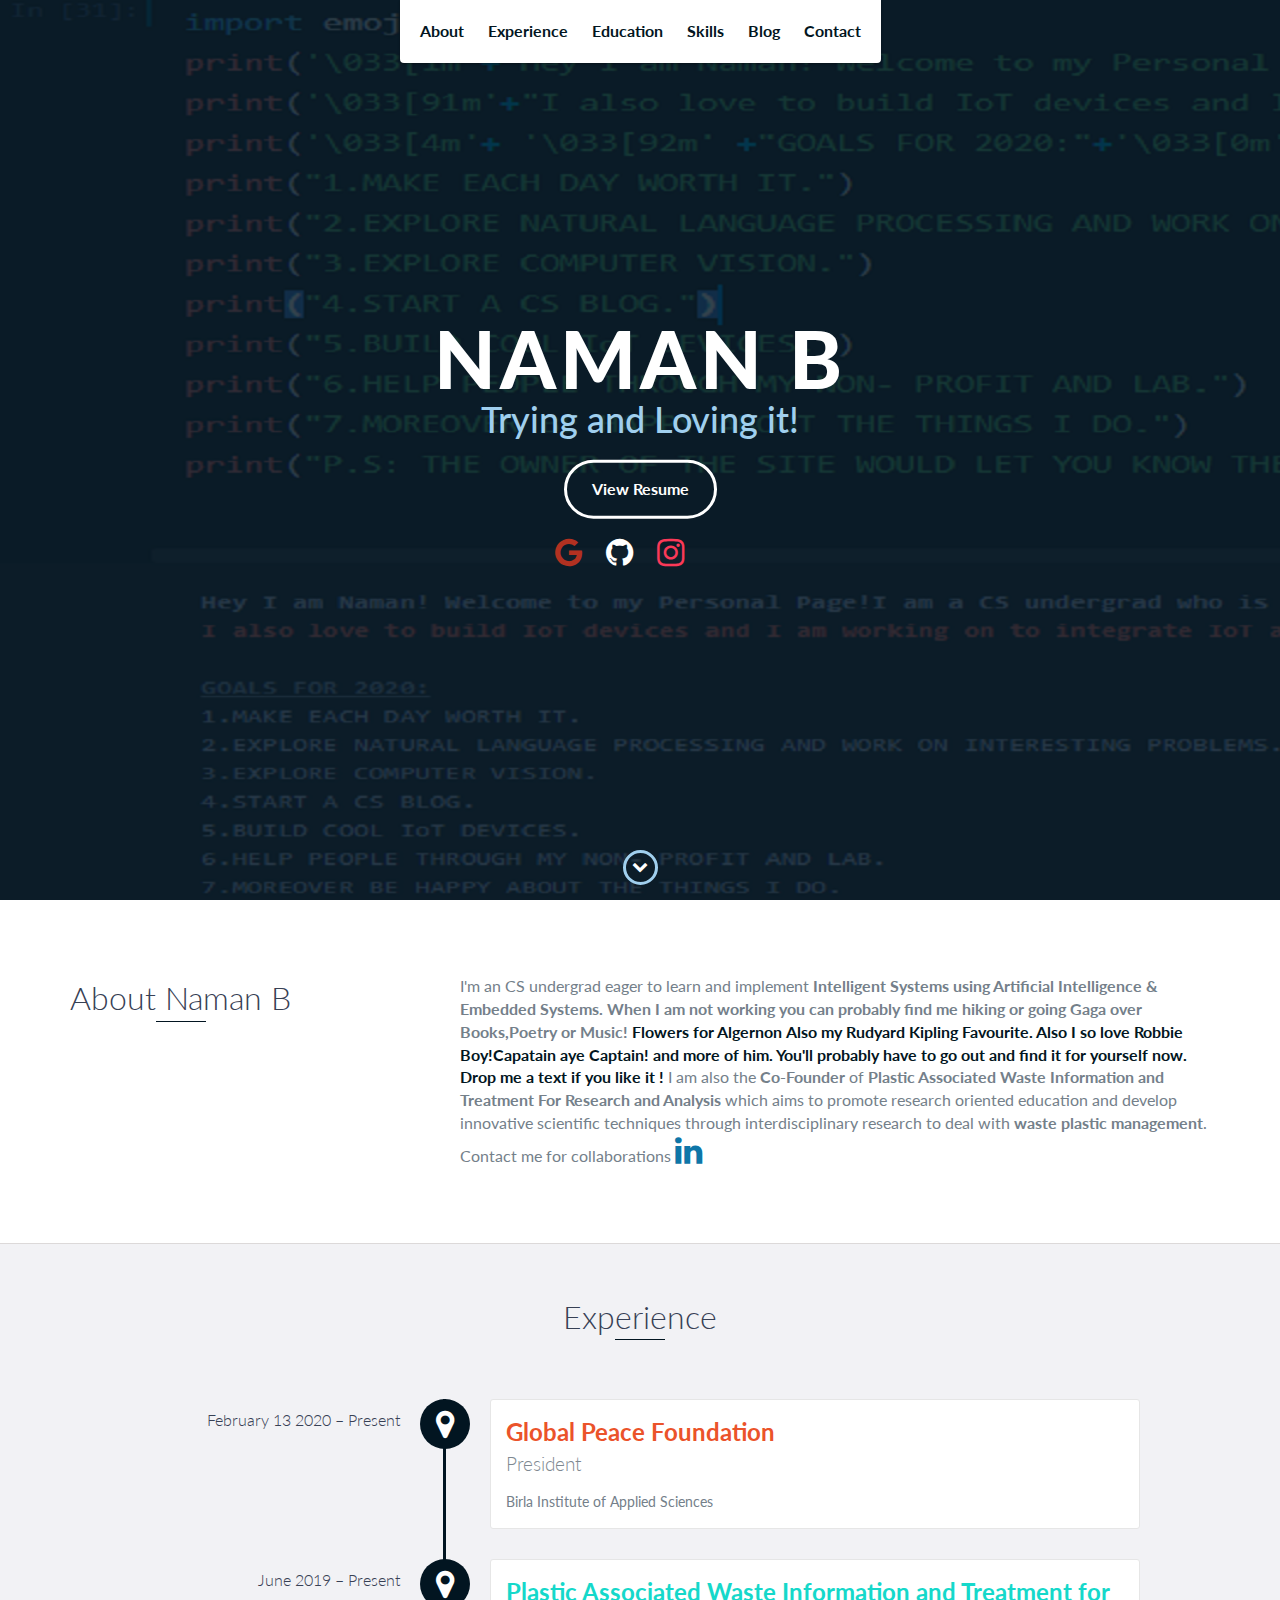
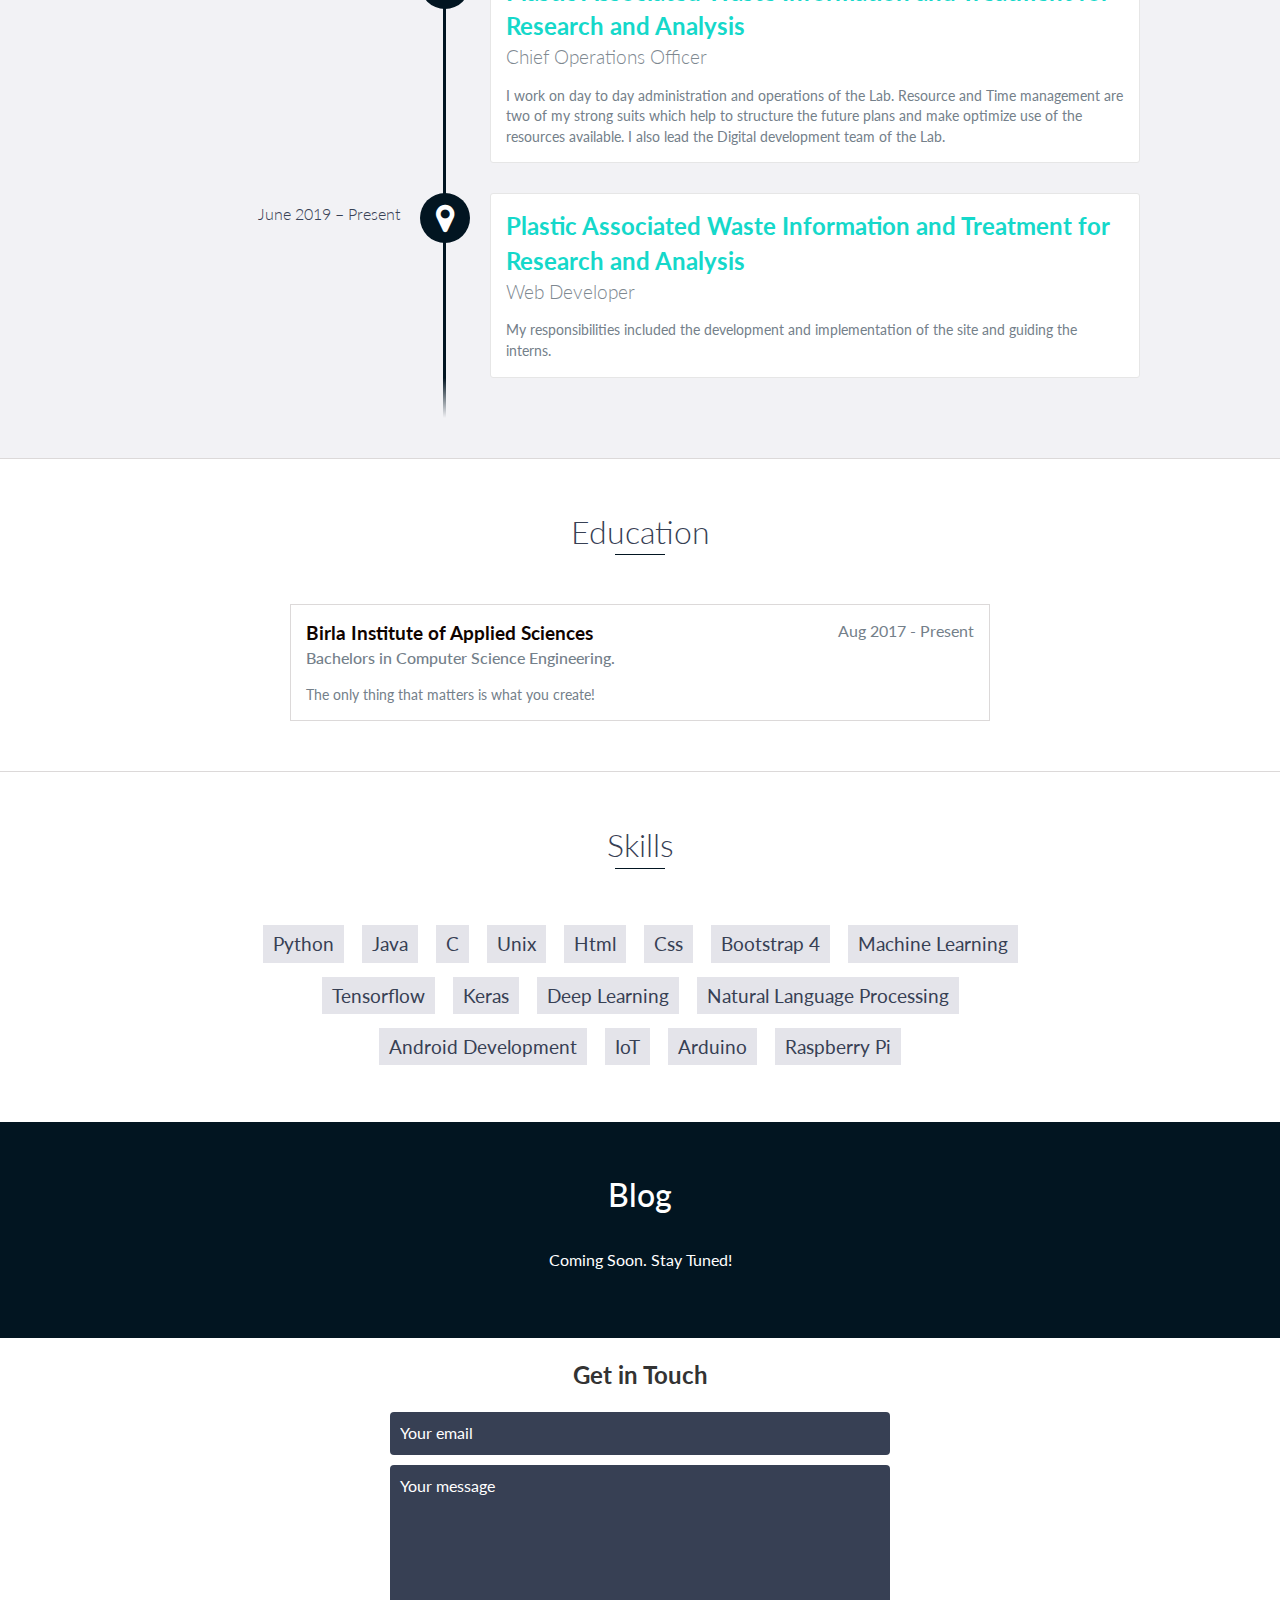
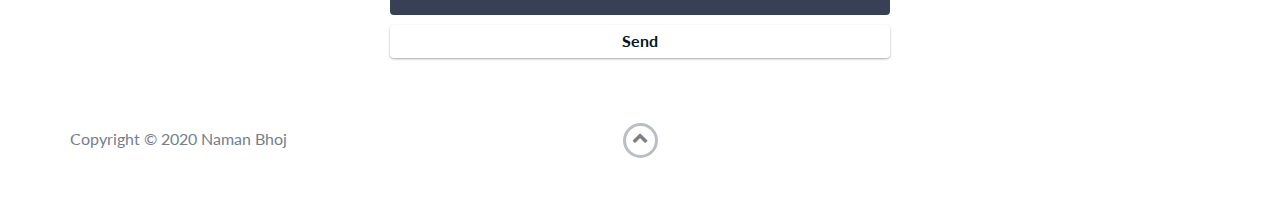
==== commit 6fab360d: "Update index.html" ====
--- a/index.html
+++ b/index.html
@@ -99,7 +99,7 @@
                     <p>
                         I'm an </b>CS undergrad </b> eager to learn and implement <b>Intelligent Systems using Artificial Intelligence & Embedded Systems.</b> <b>When I am not working you can probably find me hiking
                         or going Gaga over Books,Poetry or Music!</b> <b><a href="https://en.wikipedia.org/wiki/Flowers_for_Algernon">Flowers for Algernon</a></b>
-                        <b><a href="https://www.youtube.com/watch?v=EEFMVIfl2UY&t=74s">My Rudyard Kipling Favourite. </a></b>
+                        <b><a href="https://www.youtube.com/watch?v=EEFMVIfl2UY&t=74s">Also my Rudyard Kipling Favourite. </a></b>
                         <b><a href="https://www.youtube.com/watch?v=IPXwS9j9T1E"> Also I so love Robbie Boy!Capatain aye Captain! </a></b>
                         <b><a href="https://www.youtube.com/watch?v=D0mQIBJ4fF8">and more of him. You'll probably have to go out and find it for yourself now. Drop me a text if you like it !</a></b>
                         I am also the <b>Co-Founder</b> of  <b>Plastic Associated Waste Information and Treatment For Research and Analysis</b> which aims to promote research oriented education and 
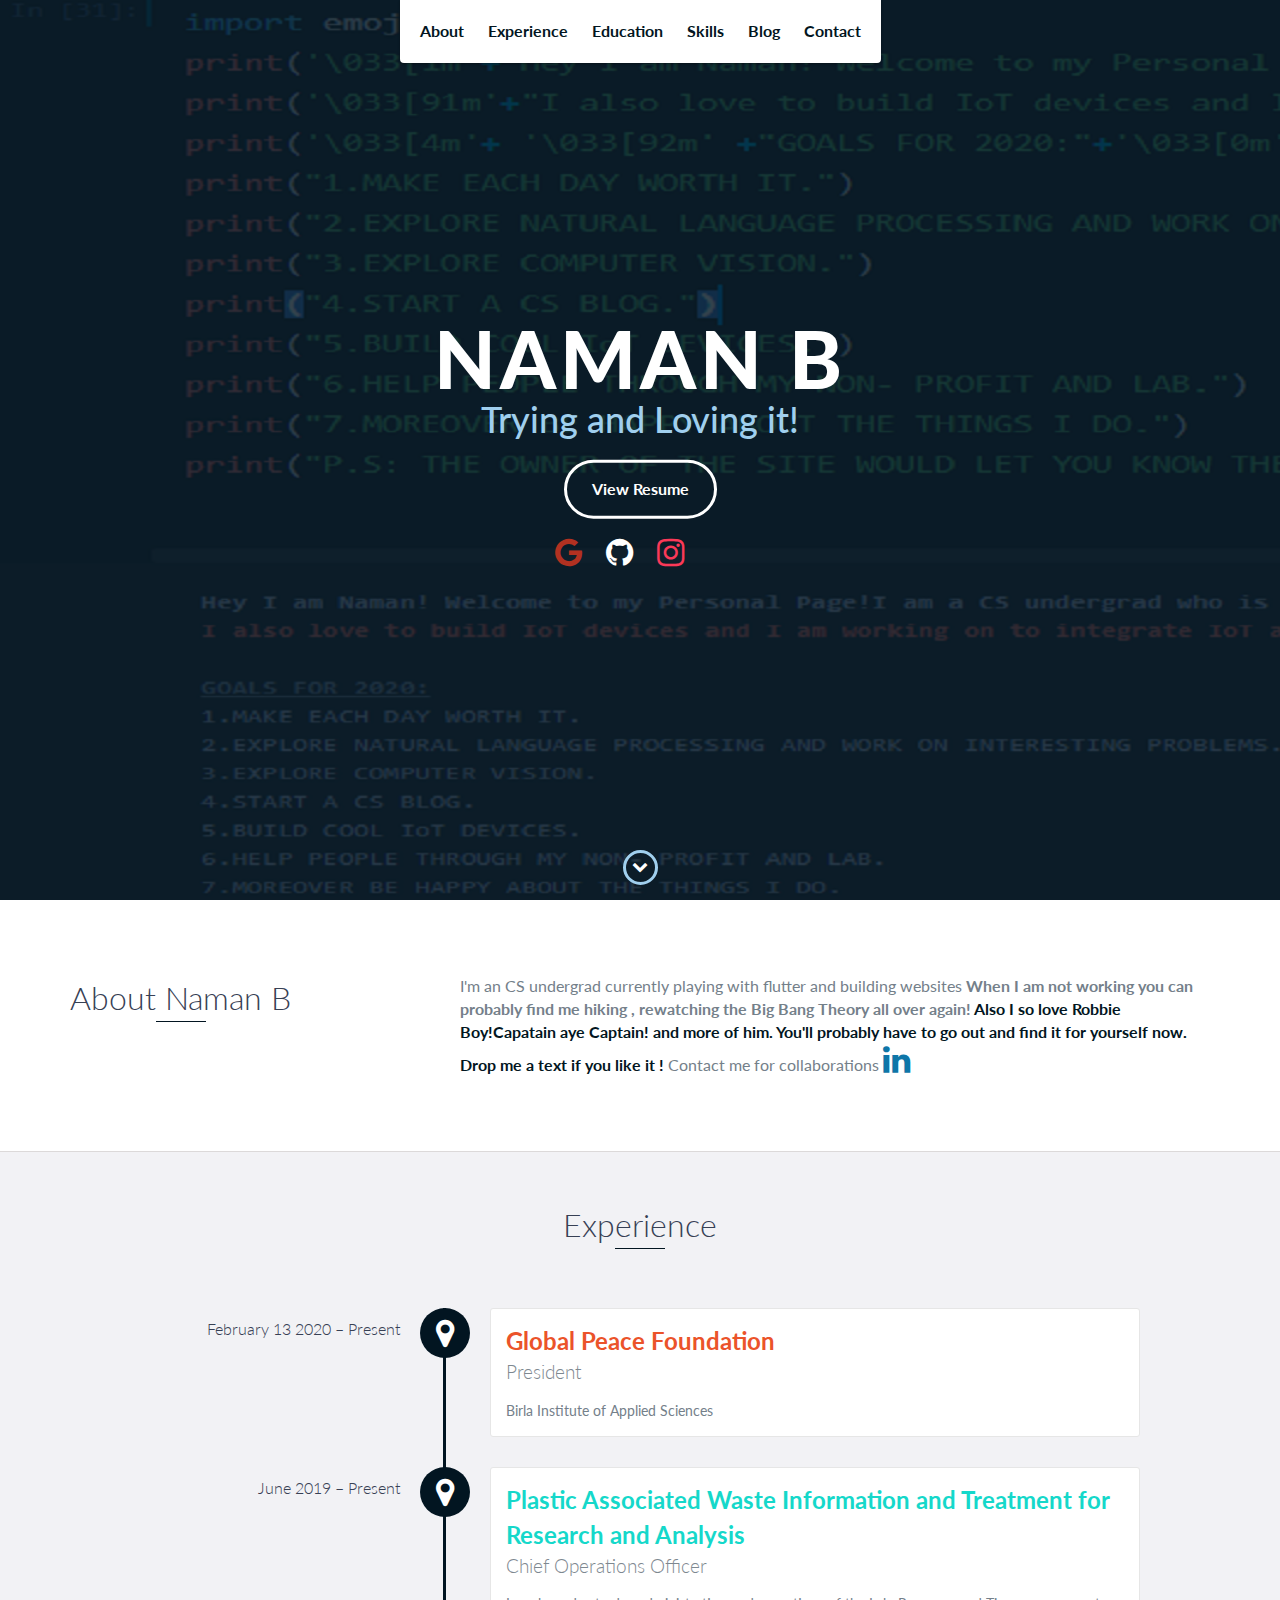
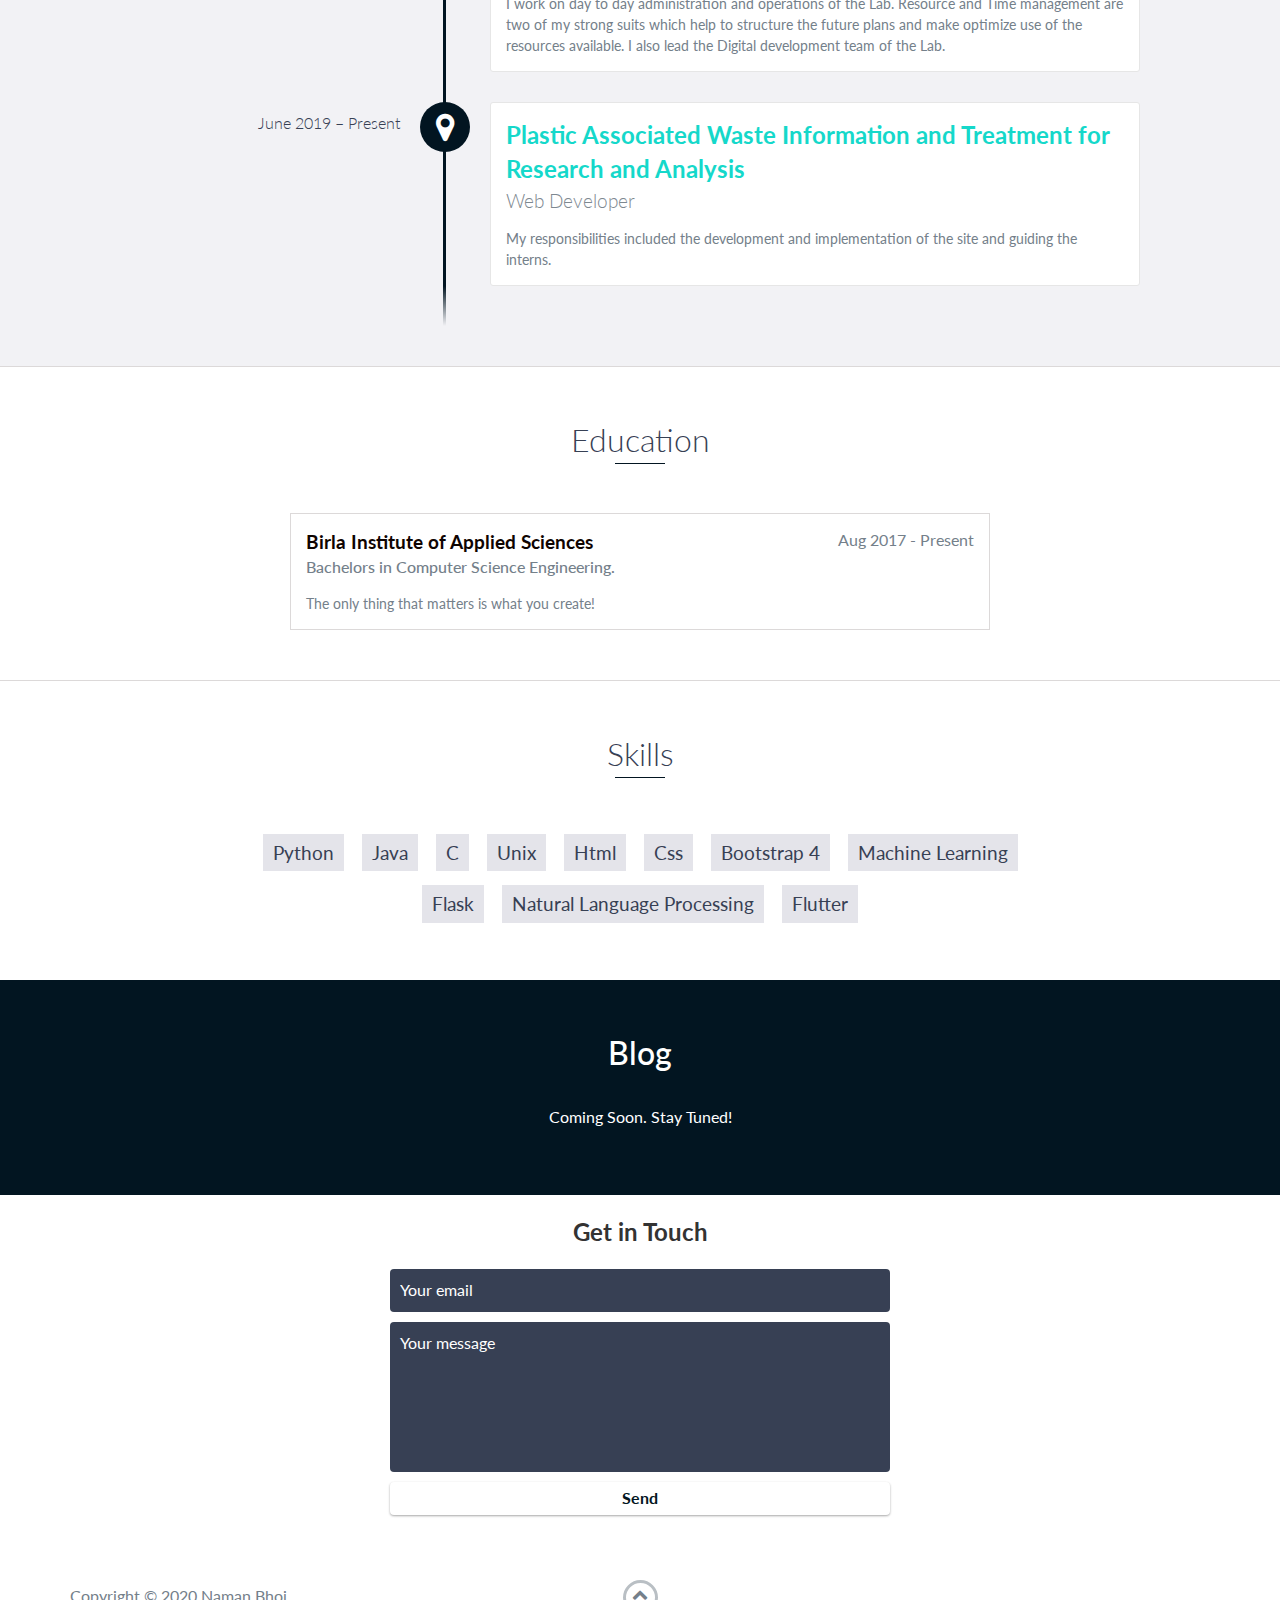
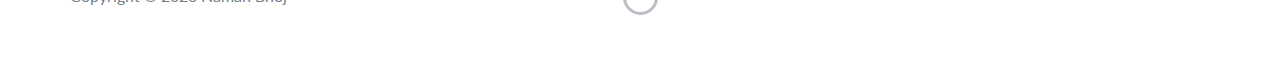
==== commit 353f6d4d: "Update index.html" ====
--- a/index.html
+++ b/index.html
@@ -9,7 +9,7 @@
     <title>Naman Bhoj</title>
     <link href="[data-uri]" rel="icon" type="image/x-icon" />
 
-	
+
     <link href="https://fonts.googleapis.com/css?family=Lato:300,400,700,900" rel="stylesheet">
     <link rel="stylesheet" href="libs/font-awesome/css/font-awesome.min.css">
     <link href="css/bootstrap.min.css" rel="stylesheet">
@@ -57,7 +57,7 @@
             <h1>Naman B</h1>
             <h2>Trying and Loving it!</h2>
             <a href="https://drive.google.com/open?id=1ayn2Y8eDbjTafGkCUj5UFUMXDEWxVr7P" target="_blank"style = "font-weight: bolder" class="btn-rounded-white">View Resume</a><br>
-    
+
            <!--soial media-->
             <div class="col-lg-8 social " >
                 <ul>
@@ -68,13 +68,13 @@
                     <li >
                         <a href="https://github.com/NamanBhoj" target="_blank"><i class="fa fa-github fa-lg" style ="color:#ffffff "aria-hidden="true"></i></a>
                     </li>
-                
+
                     <li>
                         <a href="https://www.instagram.com/" target="_blank"><i class="fa fa-instagram fa-lg" style="color:#fb3958"aria-hidden="true"></i></a>
                     </li>
                 </ul>
             </div>
-            
+
         </div>
         <!-- End #lead-content -->
 
@@ -97,15 +97,14 @@
                 </div>
                 <div class="col-md-8">
                     <p>
-                        I'm an </b>CS undergrad </b> eager to learn and implement <b>Intelligent Systems using Artificial Intelligence & Embedded Systems.</b> <b>When I am not working you can probably find me hiking
-                        or going Gaga over Books,Poetry or Music!</b> <b><a href="https://en.wikipedia.org/wiki/Flowers_for_Algernon">Flowers for Algernon</a></b>
-                        <b><a href="https://www.youtube.com/watch?v=EEFMVIfl2UY&t=74s">Also my Rudyard Kipling Favourite. </a></b>
+                        I'm an </b>CS undergrad </b> currently playing with flutter and building websites  <b>When I am not working you can probably find me hiking
+                        , rewatching the Big Bang Theory all over again! </b> <b></b>
+
                         <b><a href="https://www.youtube.com/watch?v=IPXwS9j9T1E"> Also I so love Robbie Boy!Capatain aye Captain! </a></b>
                         <b><a href="https://www.youtube.com/watch?v=D0mQIBJ4fF8">and more of him. You'll probably have to go out and find it for yourself now. Drop me a text if you like it !</a></b>
-                        I am also the <b>Co-Founder</b> of  <b>Plastic Associated Waste Information and Treatment For Research and Analysis</b> which aims to promote research oriented education and 
-                        develop innovative scientific techniques through interdisciplinary research to deal with <b>waste plastic management</b>. <br>
+
                         Contact me for collaborations  <a href="https://www.linkedin.com/feed/"  style="color:#0e76a8" target="_blank"><i class="fa fa-linkedin fa-2x" aria-hidden="true"></i></a>
-                        
+
                     </p>
                 </div>
             </div>
@@ -117,10 +116,10 @@
         <h2 class="heading">Experience</h2>
         <div id="experience-timeline">
             <div data-date="February 13 2020 – Present">
-               <a href="https://www.globalpeace.org/"><h3 style = "color:#EB532A ; font-weight: bold; ">Global Peace Foundation</h3> </a> 
+               <a href="https://www.globalpeace.org/"><h3 style = "color:#EB532A ; font-weight: bold; ">Global Peace Foundation</h3> </a>
                 <h4>President</h4>
                 <p>
-                  Birla Institute of Applied Sciences 
+                  Birla Institute of Applied Sciences
                 </p>
             </div>
             <div data-date="June 2019 – Present">
@@ -136,7 +135,7 @@
                 <h4>Web Developer</h4>
                 <p>
                   My responsibilities included the development and implementation of the site and  guiding the interns.
-                
+
                 </p>
             </div>
            <!-- <div data-date="April 2013 – June 2016">
@@ -208,9 +207,9 @@
                         </p>
                         <a href="https://github.com//FeelShot">View on GitHub</a>
                     </div>-->
-                    <!-- End .project-info 
-                </div>
-                 End .project 
+                    <!-- End .project-info
+                </div>
+                 End .project
             </div>
         </div>
     </div>
@@ -227,14 +226,10 @@
             <li>Css</li>
             <li>Bootstrap 4</li>
             <li>Machine Learning</li>
-            <li>Tensorflow</li>
-            <li>Keras</li>
-            <li>Deep Learning</li>
+            <li> Flask </li>
             <li>Natural Language Processing</li>
-            <li>Android Development</li>
-            <li>IoT</li>
-            <li>Arduino</li>
-            <li>Raspberry Pi</li>
+            <li>Flutter</li>
+
         </ul>
     </div>
     <!-- End #skills -->
@@ -274,7 +269,7 @@
                         <i class="fa fa-chevron-up" aria-hidden="true"></i>
                     </span>
                 </div>
-               
+
             </div>
         </div>
     </footer>
